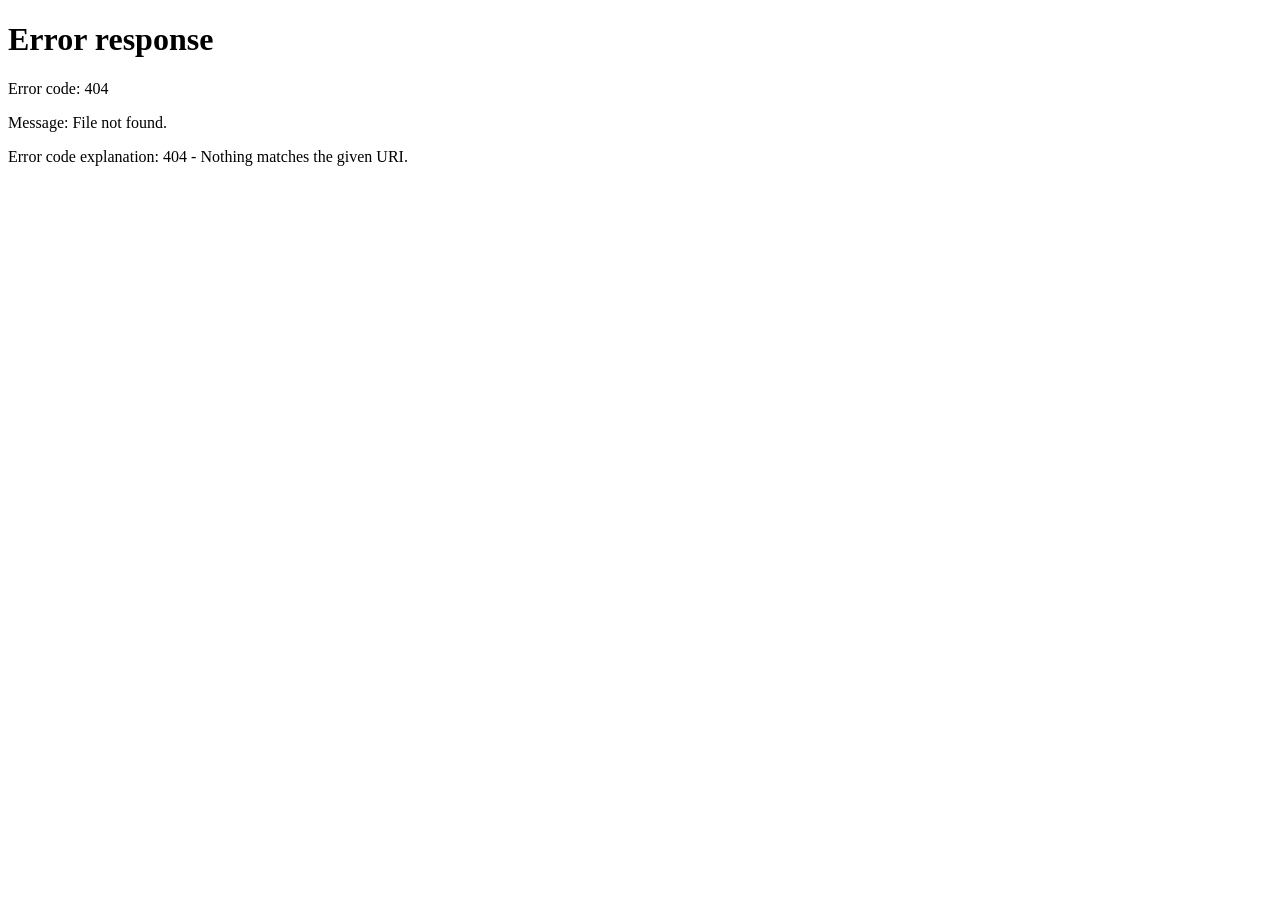
==== assets/html/audit.html @ 81b8820b "Initial Commit" ====
<!doctype html>
<html lang="en">
  <head>
    <meta charset="UTF-8" />
    <meta name="viewport" content="width=device-width, initial-scale=1.0" />
    <meta
      http-equiv="Content-Security-Policy"
      content="default-src 'self'; script-src 'self' 'unsafe-inline'; style-src 'self' 'unsafe-inline'; connect-src 'self' http://127.0.0.1:* http://localhost:* https:"
    />
    <title>ITWMS Audit Trails</title>
    <link rel="stylesheet" href="../css/main.css" />
    <link rel="stylesheet" href="../css/sidebar.css" />
    <link rel="stylesheet" href="../css/dashboard.css" />
    <link rel="stylesheet" href="../css/audit.css" />
    <script>
      // Debug mode - check URL for ?debug=1 parameter
      if (new URLSearchParams(window.location.search).get("debug") === "1") {
        console.clear();
        console.log(
          "%c========== DEBUG MODE ENABLED ==========%c",
          "color: red; font-weight: bold; font-size: 14px;",
          "",
        );
        console.log(
          "%cAuto-redirect is DISABLED. Check console for error details.%c",
          "color: orange; font-size: 12px;",
          "",
        );
        console.log(
          "%c=========================================%c",
          "color: red; font-weight: bold; font-size: 14px;",
          "",
        );
      }
    </script>
    <!-- DEMO MODE BOOTSTRAP: Must run before auth guard -->
    <script src="../js/demo-data.js"></script>
    <script src="../js/demo-store.js"></script>
    <script src="../js/demo-mode.js"></script>

    <script>
      // Auth check - redirect to login if no token and not in debug mode
      // In demo mode, the demo scripts above will auto-login before this runs
      (function() {
        const isDebug = new URLSearchParams(window.location.search).get("debug") === "1";
        if (isDebug) return;

        // Demo mode is now bootstrapped synchronously by demo-mode.js
        const isDemo = localStorage.getItem("itwmsDemoMode") === "1";
        const hasToken = localStorage.getItem("authToken");

        if (!hasToken && !isDemo) {
          window.location.replace("/assets/html/login.html");
          return; // Stop execution immediately
        }
      })();
    </script>
  </head>
  <body>
    <div class="dashboard-shell">
      <aside class="sidebar">
        <button class="sidebar-close" aria-label="Close sidebar">×</button>
        <nav class="sidebar-nav">
          <div class="sidebar-user">
            <p id="sidebar-username">Loading...</p>
          </div>
          <ul class="sidebar-menu">
            <li>
              <a href="dashboard.html" id="sidebar-dashboard">Dashboard</a>
            </li>
            <li>
              <a
                href="department.html"
                id="sidebar-departments"
                class="admin-only manager-only"
                >Departments</a
              >
            </li>
            <li>
              <a href="users.html" id="sidebar-users" class="admin-only"
                >Users</a
              >
            </li>
            <li><a href="notes.html" id="sidebar-notes">Notes</a></li>
            <li><a href="tasks.html" id="sidebar-tasks">Tasks</a></li>
            <li><a href="audit.html" id="sidebar-audit">Audit</a></li>
            <li><a href="#" id="sidebar-settings">Settings</a></li>
          </ul>
        </nav>
      </aside>
      <main class="main-content">
        <header class="dashboard-header tasks-page-header">
          <div style="display: flex; align-items: center">
            <button class="menu-toggle" aria-label="Toggle Menu">
              &#9776;
            </button>
            <div>
              <p class="eyebrow">Audit trails</p>
              <h1>Audit Logs</h1>
            </div>
          </div>
        </header>

        <section class="tasks-table-section">
          <article class="department-panel department-table-panel">
            <div class="module-header audit-module-header">
              <div></div>
              <div class="audit-header-actions">
                <span id="audit-count" class="column-count">0</span>
                <div class="audit-search-box">
                  <input
                    type="search"
                    id="audit-search-filter"
                    placeholder="Search..."
                    aria-label="Search audit logs"
                  />
                </div>
                <button
                  type="button"
                  id="audit-open-filters-btn"
                  class="ghost-button audit-open-filters-btn"
                >
                  Filters ⚙️
                </button>
              </div>
            </div>
            <div
              class="audit-filter-drawer hidden"
              id="audit-filter-drawer"
              aria-hidden="true"
            >
              <div class="drawer-header">
                <h3>FILTER AUDIT LOGS</h3>
                <button
                  type="button"
                  id="audit-close-filters-btn"
                  class="drawer-close"
                  aria-label="Close filters"
                >
                  ×
                </button>
              </div>
              <div class="drawer-content">
                <div class="drawer-group">
                  <label for="audit-id-filter">Audit ID</label>
                  <input
                    type="text"
                    id="audit-id-filter"
                    placeholder="Trail ID"
                  />
                </div>
                <div class="drawer-group">
                  <label for="audit-recordid-filter">Record ID</label>
                  <input
                    type="text"
                    id="audit-recordid-filter"
                    placeholder="Role / Department / User / Note / Task ID"
                  />
                </div>
                <div class="drawer-group">
                  <label for="audit-table-filter">Table</label>
                  <select id="audit-table-filter">
                    <option value="">All Tables</option>
                    <option value="Roles">Roles</option>
                    <option value="Departments">Departments</option>
                    <option value="Notes">Notes</option>
                    <option value="Tasks">Tasks</option>
                  </select>
                </div>
                <div class="drawer-group">
                  <label for="audit-user-filter">User</label>
                  <select id="audit-user-filter">
                    <option value="">All Users</option>
                  </select>
                </div>
                <div class="drawer-group">
                  <label for="audit-action-filter">Action Type</label>
                  <select id="audit-action-filter">
                    <option value="">All Actions</option>
                    <option value="CREATE">CREATE</option>
                    <option value="UPDATE">UPDATE</option>
                    <option value="DELETE">DELETE</option>
                  </select>
                </div>
                <div class="drawer-group">
                  <label for="audit-start-date-filter">Start Date</label>
                  <input type="date" id="audit-start-date-filter" />
                </div>
                <div class="drawer-group">
                  <label for="audit-end-date-filter">End Date</label>
                  <input type="date" id="audit-end-date-filter" />
                </div>
                <div class="drawer-actions">
                  <button id="audit-clear-filters" class="ghost-button">
                    Reset
                  </button>
                  <button id="audit-apply-filters" class="primary-button">
                    Apply Filters
                  </button>
                </div>
              </div>
            </div>
            <div
              class="drawer-backdrop hidden"
              id="audit-filter-backdrop"
            ></div>
            <div class="department-table-wrapper">
              <table
                class="department-table audit-table"
                aria-label="Audit Trails"
              >
                <thead>
                  <tr>
                    <th scope="col">ID</th>
                    <th scope="col">Action</th>
                    <th scope="col">Table</th>
                    <th scope="col">Record ID</th>
                    <th scope="col">User</th>
                    <th scope="col">Timestamp</th>
                    <th scope="col" class="department-table-actions">
                      Actions
                    </th>
                  </tr>
                </thead>
                <tbody id="audit-table-body"></tbody>
              </table>
            </div>
            <div class="audit-pagination" id="audit-pagination" hidden>
              <button type="button" id="audit-prev-page" class="ghost-button">
                Previous
              </button>
              <span id="audit-page-info" class="meta-text"></span>
              <button type="button" id="audit-next-page" class="ghost-button">
                Next
              </button>
            </div>
          </article>
        </section>
      </main>

      <div
        id="audit-detail-modal"
        class="modal hidden"
        role="dialog"
        aria-modal="true"
        aria-labelledby="audit-detail-title"
      >
        <div class="modal-content tasks-modal-content">
          <div class="modal-header">
            <h3 id="audit-detail-title">Audit Trail Details</h3>
            <button
              id="close-audit-detail-modal"
              class="modal-close-btn"
              type="button"
              aria-label="Close modal"
            >
              ×
            </button>
          </div>
          <div class="modal-body">
            <div class="audit-detail-section">
              <h4>Old Data</h4>
              <pre id="audit-old-data"></pre>
            </div>
            <div class="audit-detail-section">
              <h4>New Data</h4>
              <pre id="audit-new-data"></pre>
            </div>
          </div>
        </div>
      </div>
    </div>

    <!-- Settings Modal -->
    <div id="settings-modal" class="modal hidden">
      <div class="modal-content">
        <div class="modal-header">
          <h3>Account Settings</h3>
          <button id="close-settings-modal" class="close-button">
            &times;
          </button>
        </div>
        <div class="modal-body">
          <section class="settings-section">
            <h4>Account Information</h4>
            <div class="account-info">
              <div class="info-item">
                <label>Name</label>
                <p id="modal-account-name">Loading...</p>
              </div>
              <div class="info-item">
                <label>Email</label>
                <p id="modal-account-email">Loading...</p>
              </div>
              <div class="info-item">
                <label>Role</label>
                <p id="modal-account-role">Loading...</p>
              </div>
              <div class="info-item">
                <label>Department</label>
                <p id="modal-account-department">Loading...</p>
              </div>
            </div>
          </section>

          <section class="settings-section">
            <h4>Password & Security</h4>
            <div class="security-actions">
              <button id="reset-password-btn" class="secondary-button">
                Reset Password
              </button>
              <p class="help-text">
                Click to receive a password reset link via email
              </p>
            </div>
          </section>

          <section class="settings-section">
            <h4>Account Actions</h4>
            <div class="account-actions">
              <button id="signout-modal-btn" class="ghost-button">
                Sign Out
              </button>
              <p class="help-text">Sign out of your account</p>
            </div>
          </section>
        </div>
      </div>
    </div>

    <!-- Reset Password Modal -->
    <div id="reset-modal" class="modal hidden">
      <div class="modal-content">
        <div class="modal-header">
          <h4>Reset Password</h4>
          <button id="close-reset-modal" class="close-button">&times;</button>
        </div>
        <form id="reset-password-form">
          <label>
            Email
            <input type="text" name="identifier" required />
          </label>
          <p class="help-text">
            Enter your email address to receive a reset link.
          </p>
          <div class="modal-actions">
            <button type="button" id="cancel-reset" class="ghost-button">
              Cancel
            </button>
            <button type="submit" class="primary-button">
              Send reset link
            </button>
          </div>
        </form>
      </div>
    </div>

    <script src="../js/api-base.js"></script>
    <script src="../js/rbac.js"></script>
    <script src="../js/main.js"></script>
    <script src="../js/notifications.js"></script>
    <script src="../js/audit.js"></script>
  </body>
</html>
---- assets/css/main.css ----
* {
  box-sizing: border-box;
}

:root {
  color-scheme: dark;
  font-family:
    Inter,
    system-ui,
    -apple-system,
    BlinkMacSystemFont,
    "Segoe UI",
    sans-serif;
  --bg: #08111f;
  --surface: rgba(12, 18, 32, 0.94);
  --surface-alt: rgba(18, 26, 46, 0.98);
  --border: rgba(255, 255, 255, 0.12);
  --text: #f4f7ff;
  --muted: #9fb1d3;
  --accent: #5c7fff;
  --accent-strong: #3e58f7;
  --success: #7ce3d3;
  --warning: #ffd57d;
  --danger: #ff7f7f;
  --radius: 22px;
}

html,
body {
  margin: 0;
  min-height: 100%;
  width: 100%;
  overflow-x: hidden;
  background:
    radial-gradient(circle at top, rgba(92, 127, 255, 0.14), transparent 27%),
    linear-gradient(180deg, #071029 0%, #08111f 100%);
  color: var(--text);
}

body {
  padding: 16px;
}

/* ===== RESPONSIVE BREAKPOINTS ===== */
/* Mobile: < 640px */
/* Tablet: 640px - 1024px */
/* Desktop: 1024px - 1440px */
/* Widescreen: 1440px+ */

@media (min-width: 640px) {
  body {
    padding: 20px;
  }
}

@media (min-width: 1024px) {
  body {
    padding: 24px;
  }
}

/* ===== RESPONSIVE UTILITIES ===== */
.container-fluid {
  width: 100%;
  margin: 0 auto;
  padding: 0 var(--padding-x, 16px);
}

@media (min-width: 640px) {
  .container-fluid {
    --padding-x: 20px;
  }
}

@media (min-width: 1024px) {
  .container-fluid {
    --padding-x: 24px;
  }
}

/* Hide on mobile */
.hide-mobile {
  display: none;
}

@media (min-width: 1024px) {
  .hide-mobile {
    display: block;
  }
}

/* Show only on mobile */
.show-mobile {
  display: block;
}

@media (min-width: 1024px) {
  .show-mobile {
    display: none;
  }
}

img,
picture,
svg {
  max-width: 100%;
  height: auto;
  display: block;
}

button,
input,
select,
textarea {
  transition: all 0.3s ease;
  font: inherit;
}

.table-wrapper {
  width: 100%;
  overflow-x: auto;
  -webkit-overflow-scrolling: touch;
}

button,
input,
select,
textarea {
  font: inherit;
}

button {
  border: none;
  border-radius: 14px;
  cursor: pointer;
}

.primary-button {
  padding: 10px 16px;
  background: linear-gradient(135deg, var(--accent), var(--accent-strong));
  color: white;
  transition:
    transform 0.2s ease,
    box-shadow 0.2s ease;
  font-size: 0.95rem;
}

@media (min-width: 768px) {
  .primary-button {
    padding: 12px 18px;
    font-size: 1rem;
  }
}

.primary-button:hover,
.ghost-button:hover,
.secondary-button:hover {
  transform: translateY(-1px);
}

.secondary-button,
.ghost-button {
  padding: 10px 16px;
  background: rgba(255, 255, 255, 0.06);
  color: var(--text);
  border: 1px solid rgba(255, 255, 255, 0.1);
  font-size: 0.95rem;
}

@media (min-width: 768px) {
  .secondary-button,
  .ghost-button {
    padding: 12px 18px;
    font-size: 1rem;
  }
}

.ghost-button {
  background: transparent;
}

.hidden {
  display: none !important;
}

.admin-only,
.manager-only,
.employee-only {
  display: none;
}

.status-pill {
  display: inline-flex;
  align-items: center;
  gap: 8px;
  padding: 6px 10px;
  border-radius: 999px;
  font-size: 0.85rem;
  font-weight: 700;
}

.status-pending {
  background: rgba(255, 213, 125, 0.16);
  color: #ffd57d;
}

.status-ongoing {
  background: rgba(92, 127, 255, 0.16);
  color: #8aa1ff;
}

.status-completed {
  background: rgba(124, 227, 211, 0.18);
  color: #7ce3d3;
}

/* Notification System Styles */
.notification-container {
  position: fixed;
  top: 20px;
  right: 20px;
  z-index: 1000;
  display: flex;
  flex-direction: column;
  gap: 10px;
  max-width: 400px;
}

.notification {
  display: flex;
  align-items: center;
  gap: 12px;
  padding: 12px 16px;
  background: var(--surface);
  border: 1px solid var(--border);
  border-radius: var(--radius);
  box-shadow: 0 4px 12px rgba(0, 0, 0, 0.3);
  opacity: 0;
  transform: translateX(100%);
  transition: all 0.3s ease-in-out;
  font-size: 14px;
  line-height: 1.4;
}

.notification--visible {
  opacity: 1;
  transform: translateX(0);
}

.notification--success {
  border-color: var(--success);
  background: rgba(124, 227, 211, 0.1);
}

.notification--error {
  border-color: var(--danger);
  background: rgba(255, 127, 127, 0.1);
}

.notification__icon {
  font-size: 18px;
  font-weight: bold;
  flex-shrink: 0;
}

.notification__icon--success {
  color: var(--success);
}

.notification__icon--error {
  color: var(--danger);
}

.notification__message {
  flex: 1;
  color: var(--text);
}

.notification__close {
  background: none;
  border: none;
  color: var(--muted);
  font-size: 20px;
  line-height: 1;
  cursor: pointer;
  padding: 0;
  width: 20px;
  height: 20px;
  display: flex;
  align-items: center;
  justify-content: center;
  border-radius: 4px;
  transition: background-color 0.2s ease;
}

.notification__close:hover {
  background-color: rgba(255, 255, 255, 0.1);
  color: var(--text);
}
---- assets/css/sidebar.css ----
/* ===== SIDEBAR LAYOUT ===== */
.sidebar {
  width: 240px;
  flex-shrink: 0;
  align-self: stretch;
  height: 100vh;
  position: fixed;
  top: 0;
  left: 0;
  overflow-y: auto;
  overflow-x: hidden;
  background: rgba(18, 28, 48, 0.95);
  border: 1px solid var(--border);
  border-radius: var(--radius);
  padding: 16px;
  box-shadow: 8px 0 24px rgba(0, 0, 0, 0.2);
  z-index: 1000;
  transition: width 0.3s ease;
}

/* ===== TABLET: Slightly collapsed sidebar ===== */
@media (max-width: 1024px) {
  .sidebar {
    width: 200px;
    padding: 12px;
  }
}

/* ===== MOBILE: Drawer/Hamburger menu ===== */
@media (max-width: 768px) {
  .sidebar {
    position: fixed;
    top: 0;
    left: -260px;
    width: 240px;
    height: 100vh;
    border-radius: 0;
    box-shadow: 8px 0 32px rgba(0, 0, 0, 0.4);
    z-index: 1000;
    transition: left 0.3s cubic-bezier(0.4, 0, 0.2, 1);
    padding: 16px;
  }

  .sidebar.open {
    left: 0;
  }

  .sidebar-overlay {
    display: none;
    position: fixed;
    top: 0;
    left: 0;
    right: 0;
    bottom: 0;
    background: rgba(0, 0, 0, 0.5);
    backdrop-filter: blur(4px);
    z-index: 999;
    opacity: 0;
    transition: opacity 0.3s ease;
  }

  .sidebar-overlay.visible {
    display: block;
    opacity: 1;
  }
}

.sidebar-nav {
  display: flex;
  flex-direction: column;
}

.sidebar-user {
  margin-bottom: 24px;
  padding-bottom: 16px;
  border-bottom: 1px solid var(--border);
}

.sidebar-user p {
  margin: 0;
  font-weight: 600;
  color: var(--accent);
  font-size: 1rem;
  letter-spacing: 0.5px;
}

.sidebar-menu {
  list-style: none;
  padding: 0;
  margin: 0;
}

.sidebar-menu li {
  margin-bottom: 8px;
}

.sidebar-menu a {
  display: block;
  padding: 10px 12px;
  color: var(--text);
  text-decoration: none;
  border-radius: 8px;
  transition: all 0.2s;
  font-size: 0.9rem;
}

@media (min-width: 768px) {
  .sidebar-menu a {
    padding: 10px 14px;
    font-size: 0.95rem;
  }
}

.sidebar-menu a:hover {
  background: rgba(255, 255, 255, 0.08);
  color: var(--accent);
  transform: translateX(4px);
}

.sidebar-menu a.active {
  background: linear-gradient(135deg, var(--accent), var(--accent-strong));
  color: white;
  font-weight: 600;
}

.sidebar-close {
  display: none;
  position: absolute;
  top: 14px;
  right: 14px;
  width: 32px;
  height: 32px;
  border: none;
  border-radius: 50%;
  background: rgba(255, 255, 255, 0.08);
  color: var(--text);
  font-size: 1.2rem;
  cursor: pointer;
  transition: all 0.2s;
  z-index: 1001;
}

.sidebar-close:hover {
  background: rgba(255, 255, 255, 0.12);
  transform: scale(1.1);
}

@media (max-width: 980px) {
  .sidebar {
    position: relative;
    width: 100%;
    max-height: none;
    border-radius: var(--radius);
    box-shadow: none;
  }
}

.menu-toggle {
  display: none;
  background: rgba(255, 255, 255, 0.06);
  border: 1px solid var(--border);
  color: var(--text);
  padding: 8px 12px;
  border-radius: 8px;
  cursor: pointer;
  font-size: 1.2rem;
  margin-right: 12px;
  transition: all 0.2s;
}

.menu-toggle:hover {
  background: rgba(255, 255, 255, 0.1);
  transform: scale(1.05);
}

@media (max-width: 768px) {
  .menu-toggle {
    display: block;
  }
}
---- assets/css/dashboard.css ----
/* ===== Layout ===== */
.dashboard-shell {
  display: flex;
  gap: 16px;
  min-width: 0;
  width: 100%;
}

/* Desktop: Keep sidebar fixed on left */
@media (min-width: 1024px) {
  .dashboard-shell {
    gap: 24px;
    margin-left: 240px;
  }
}

/* Tablet: Slightly collapse sidebar width */
@media (max-width: 1024px) {
  .dashboard-shell {
    flex-direction: column;
    gap: 20px;
  }
}

/* Mobile: Single column */
@media (max-width: 768px) {
  .dashboard-shell {
    flex-direction: column;
    gap: 16px;
  }
}

.dashboard-shell > * {
  min-width: 0;
}

.main-content {
  flex: 1;
  min-width: 0;
  padding: 12px;
  max-width: 100%;
  width: 100%;
}

@media (min-width: 768px) {
  .main-content {
    padding: 16px;
  }
}

@media (min-width: 1024px) {
  .main-content {
    padding: 20px;
  }
}

@media (min-width: 1440px) {
  .main-content {
    max-width: calc(100vw - 256px - 80px);
    margin-right: auto;
  }
}

/* ===== Header ===== */
.dashboard-header {
  display: flex;
  justify-content: space-between;
  align-items: flex-start;
  gap: 12px;
  padding: 16px 18px;
  border-radius: var(--radius);
  background: rgba(21, 34, 66, 0.96);
  border: 1px solid var(--border);
  box-shadow: 0 20px 50px rgba(0, 0, 0, 0.18);
  flex-wrap: wrap;
}

@media (min-width: 640px) {
  .dashboard-header {
    padding: 20px 22px;
    gap: 16px;
  }
}

@media (min-width: 1024px) {
  .dashboard-header {
    padding: 24px 26px;
    gap: 20px;
    align-items: center;
  }
}

.dashboard-header h1 {
  margin: 0;
  font-size: clamp(1.5rem, 4vw, 2.6rem);
  font-weight: 700;
}

.eyebrow,
.module-label,
.summary-label,
.meta-text {
  margin: 0;
  color: var(--muted);
}

/* ===== Header Actions ===== */
.header-actions {
  display: flex;
  gap: 10px;
  flex-wrap: wrap;
  width: 100%;
  justify-content: flex-start;
}

@media (min-width: 640px) {
  .header-actions {
    gap: 12px;
    width: auto;
    justify-content: flex-end;
  }
}

/* ===== Summary Cards ===== */
/* ===== Stats Section ===== */
.stats-section {
  margin: 16px 0;
  padding: 16px;
  border-radius: var(--radius);
  background: rgba(18, 28, 48, 0.95);
  border: 1px solid var(--border);
}

@media (min-width: 640px) {
  .stats-section {
    margin: 20px 0;
    padding: 20px;
  }
}

@media (min-width: 1024px) {
  .stats-section {
    margin: 24px 0;
    padding: 24px;
  }
}

.stats-toolbar {
  display: flex;
  justify-content: space-between;
  align-items: center;
  gap: 12px;
  flex-wrap: wrap;
  margin-bottom: 16px;
}

@media (min-width: 640px) {
  .stats-toolbar {
    gap: 16px;
    margin-bottom: 20px;
  }
}

.stats-title {
  margin: 0;
  font-size: clamp(1.1rem, 2vw, 1.4rem);
  font-weight: 600;
}

.stats-grid {
  display: grid;
  grid-template-columns: 1fr;
  gap: 14px;
}

@media (min-width: 640px) {
  .stats-grid {
    grid-template-columns: repeat(2, 1fr);
    gap: 16px;
  }
}

@media (min-width: 1024px) {
  .stats-grid {
    grid-template-columns: repeat(3, 1fr);
    gap: 18px;
  }
}

@media (min-width: 1440px) {
  .stats-grid {
    grid-template-columns: repeat(4, 1fr);
    gap: 18px;
  }
}

.stat-card {
  padding: 16px 14px;
  border-radius: var(--radius);
  background: rgba(12, 20, 38, 0.95);
  border: 1px solid var(--border);
  text-align: center;
  transition: all 0.2s ease;
}

@media (min-width: 640px) {
  .stat-card {
    padding: 20px 18px;
  }
}

@media (min-width: 1024px) {
  .stat-card {
    padding: 24px 20px;
  }
}

.stat-card:hover {
  transform: translateY(-4px);
  border-color: rgba(255, 255, 255, 0.2);
}

.stat-card.loading {
  opacity: 0.6;
  pointer-events: none;
}

.stat-icon {
  font-size: clamp(2rem, 4vw, 2.5rem);
  margin-bottom: 8px;
  display: inline-block;
}

@media (min-width: 640px) {
  .stat-icon {
    margin-bottom: 10px;
  }
}

@media (min-width: 1024px) {
  .stat-icon {
    margin-bottom: 12px;
  }
}

.stat-value {
  font-size: clamp(1.8rem, 4vw, 2.8rem);
  font-weight: 700;
  margin: 8px 0 6px;
  color: var(--text);
}

@media (min-width: 640px) {
  .stat-value {
    margin: 10px 0 8px;
  }
}

@media (min-width: 1024px) {
  .stat-value {
    margin: 12px 0 8px;
  }
}

.stat-label {
  font-size: clamp(0.8rem, 2vw, 0.95rem);
  color: var(--muted);
  margin: 0;
}

/* ===== Loading Skeleton ===== */
.stat-skeleton {
  display: flex;
  flex-direction: column;
  align-items: center;
  gap: 12px;
  padding: 24px 20px;
  border-radius: var(--radius);
  background: rgba(12, 20, 38, 0.95);
  border: 1px solid var(--border);
}

.skeleton-icon,
.skeleton-value,
.skeleton-label {
  background: linear-gradient(
    90deg,
    rgba(255, 255, 255, 0.05) 25%,
    rgba(255, 255, 255, 0.1) 50%,
    rgba(255, 255, 255, 0.05) 75%
  );
  background-size: 200% 100%;
  animation: skeleton-loading 1.5s infinite;
  border-radius: 8px;
}

.skeleton-icon {
  width: 40px;
  height: 40px;
}

.skeleton-value {
  width: 80px;
  height: 32px;
  margin: 8px 0;
}

.skeleton-label {
  width: 100px;
  height: 18px;
}

@keyframes skeleton-loading {
  0% {
    background-position: 200% 0;
  }
  100% {
    background-position: -200% 0;
  }
}

/* ===== Error State ===== */
.stats-error {
  padding: 20px;
  border-radius: var(--radius);
  background: rgba(200, 50, 50, 0.1);
  border: 1px solid rgba(200, 50, 50, 0.3);
  color: #ff6b6b;
  text-align: center;
}

/* ===== Modules ===== */
.modules-grid {
  display: grid;
  gap: 20px;
}

.module-panel {
  padding: 26px;
  border-radius: var(--radius);
  background: rgba(16, 24, 44, 0.96);
  border: 1px solid var(--border);
}

/* ===== Module Header ===== */
.module-header {
  display: flex;
  justify-content: space-between;
  gap: 16px;
  flex-wrap: wrap;
  align-items: center;
}

.module-header h2 {
  margin: 0;
  font-size: 1.25rem;
  font-weight: 600;
}

/* ===== Cards ===== */
.list-grid {
  display: grid;
  gap: 14px;
  margin-top: 18px;
}

.card {
  padding: 20px;
  border-radius: 18px;
  background: rgba(12, 20, 38, 0.95);
  border: 1px solid var(--border);
  transition: all 0.2s ease;
}

.card:hover {
  transform: translateY(-2px);
}

.card-title {
  margin: 0 0 10px;
  font-size: 1rem;
  font-weight: 700;
}

.card-meta {
  color: var(--muted);
  font-size: 0.95rem;
}

.card-actions {
  display: flex;
  flex-wrap: wrap;
  gap: 10px;
  margin-top: 14px;
}

/* ===== Forms ===== */
.form-card {
  margin-top: 18px;
  padding: 20px;
  background: rgba(14, 20, 38, 0.95);
  border: 1px solid rgba(255, 255, 255, 0.08);
  border-radius: 18px;
}

.form-grid {
  display: grid;
  grid-template-columns: 1fr;
  gap: 14px;
}

@media (min-width: 640px) {
  .form-grid {
    grid-template-columns: repeat(2, minmax(0, 1fr));
    gap: 16px;
  }
}

.full-width {
  grid-column: 1 / -1;
}

label {
  display: grid;
  gap: 8px;
  color: var(--muted);
  font-size: 0.95rem;
}

input,
select,
textarea {
  width: 100%;
  padding: 12px 14px;
  border-radius: 12px;
  border: 1px solid rgba(255, 255, 255, 0.12);
  background: rgba(255, 255, 255, 0.04);
  color: var(--text);
}

select {
  appearance: none;
  -webkit-appearance: none;
  -moz-appearance: none;
}

select option {
  background: rgba(12, 18, 32, 0.98);
  color: var(--text);
}

select:focus {
  outline: none;
  border-color: rgba(255, 255, 255, 0.22);
  background: rgba(255, 255, 255, 0.08);
}

textarea {
  resize: vertical;
}

.form-actions {
  display: flex;
  flex-wrap: wrap;
  gap: 12px;
  justify-content: flex-end;
  margin-top: 18px;
}

/* ===== Buttons ===== */
button,
input,
select,
textarea {
  font: inherit;
}

button {
  border: none;
  border-radius: 12px;
  cursor: pointer;
}

.primary-button {
  padding: 12px 18px;
  background: linear-gradient(135deg, var(--accent), var(--accent-strong));
  color: white;
  box-shadow: 0 8px 20px rgba(0, 0, 0, 0.25);
  transition: all 0.2s ease;
}

.primary-button:hover {
  transform: translateY(-2px);
  box-shadow: 0 12px 24px rgba(0, 0, 0, 0.3);
}

.secondary-button,
.ghost-button {
  padding: 12px 18px;
  background: rgba(255, 255, 255, 0.06);
  color: var(--text);
  border: 1px solid rgba(255, 255, 255, 0.1);
  transition: all 0.2s ease;
}

.ghost-button {
  background: transparent;
}

.secondary-button:hover,
.ghost-button:hover {
  transform: translateY(-1px);
}

/* ===== Board (Kanban) ===== */
.board-section {
  margin-top: 24px;
  padding: 24px;
  border-radius: var(--radius);
  background: rgba(18, 28, 48, 0.95);
  border: 1px solid var(--border);
}

.board-toolbar {
  display: flex;
  justify-content: space-between;
  align-items: center;
  gap: 16px;
  margin-bottom: 20px;
}

.board-title {
  margin: 0;
  font-size: clamp(1.4rem, 2vw, 2rem);
}

.board-actions {
  display: flex;
  gap: 12px;
  flex-wrap: wrap;
}

.board-columns {
  display: grid;
  grid-template-columns: 1fr;
  gap: 14px;
  align-items: start;
  overflow-x: auto;
  padding-bottom: 8px;
}

@media (min-width: 640px) {
  .board-columns {
    grid-template-columns: repeat(2, minmax(240px, 1fr));
    gap: 16px;
  }
}

@media (min-width: 1024px) {
  .board-columns {
    grid-template-columns: repeat(auto-fit, minmax(260px, 1fr));
    gap: 18px;
  }
}

.board-column {
  display: flex;
  flex-direction: column;
  gap: 14px;
  padding: 18px;
  border-radius: 20px;
  background: rgba(9, 15, 31, 0.96);
  border: 1px solid rgba(255, 255, 255, 0.08);
  min-height: 300px;
}

.column-header {
  display: flex;
  justify-content: space-between;
  align-items: center;
}

.column-label {
  font-size: 0.75rem;
  color: var(--muted);
  text-transform: uppercase;
}

.column-count {
  padding: 6px 10px;
  border-radius: 999px;
  background: rgba(255, 255, 255, 0.06);
  font-weight: 700;
}

.column-list {
  display: grid;
  gap: 12px;
  flex: 1;
}

/* ===== Status Pills ===== */
.status-pill {
  display: inline-flex;
  padding: 6px 10px;
  border-radius: 999px;
  font-size: 0.85rem;
  font-weight: 700;
}

.status-pending {
  background: rgba(255, 213, 125, 0.16);
  color: #ffd57d;
}

.status-ongoing {
  background: rgba(92, 127, 255, 0.16);
  color: #8aa1ff;
}

.status-completed {
  background: rgba(124, 227, 211, 0.18);
  color: #7ce3d3;
}

/* ===== Modal ===== */
.modal {
  position: fixed;
  top: 0;
  left: 0;
  width: 100%;
  height: 100%;
  background: rgba(0, 0, 0, 0.5);
  display: flex;
  align-items: center;
  justify-content: center;
  z-index: 1000;
  backdrop-filter: blur(6px);
}

.modal-content {
  background: var(--surface);
  border: 1px solid var(--border);
  border-radius: var(--radius);
  max-width: 500px;
  width: 90%;
  animation: fadeIn 0.2s ease;
  padding: 0 20px 20px;
}

.modal-content form {
  display: flex;
  flex-direction: column;
  gap: 16px;
}

.modal-header {
  display: flex;
  justify-content: space-between;
  padding: 20px;
  border-bottom: 1px solid var(--border);
}

.modal-body {
  padding: 20px;
}

.modal-actions {
  display: flex;
  justify-content: flex-end;
  gap: 10px;
  margin-top: 20px;
}

.modal-body label,
.modal-content form label {
  display: flex;
  flex-direction: column;
  gap: 8px;
}

/* ===== Settings Modal Sections ===== */
.settings-section {
  padding: 16px 0;
  border-bottom: 1px solid var(--border);
}

.settings-section:last-child {
  border-bottom: none;
}

.settings-section h4 {
  margin: 0 0 12px 0;
  font-size: 1.1rem;
  font-weight: 600;
  color: var(--text);
}

.account-info {
  display: grid;
  gap: 12px;
}

@media (min-width: 600px) {
  .account-info {
    grid-template-columns: 1fr 1fr;
  }
}

.info-item label {
  font-size: 0.85rem;
  color: var(--muted);
  font-weight: 600;
}

.info-item p {
  margin: 4px 0 0 0;
  color: var(--text);
  word-break: break-word;
}

.security-actions,
.account-actions {
  display: flex;
  flex-direction: column;
  gap: 8px;
}

.help-text {
  font-size: 0.875rem;
  color: var(--muted);
  margin: 0;
}

/* ===== Close Button ===== */
.close-button {
  background: none;
  border: none;
  font-size: 1.5rem;
  color: var(--muted);
  cursor: pointer;
  padding: 0;
  width: 24px;
  height: 24px;
  display: flex;
  align-items: center;
  justify-content: center;
  border-radius: 4px;
  transition: background-color 0.2s ease;
}

.close-button:hover {
  background-color: var(--surface-alt);
  color: var(--text);
}

/* ===== Utilities ===== */
.hidden {
  display: none !important;
}

/* ===== Animation ===== */
@keyframes fadeIn {
  from {
    opacity: 0;
    transform: translateY(10px);
  }
  to {
    opacity: 1;
    transform: translateY(0);
  }
}

/* ===== Responsive ===== */
@media (max-width: 1024px) {
  .dashboard-header {
    padding: 20px 22px;
  }

  .stats-section,
  .module-panel,
  .form-card,
  .modal-content {
    padding: 20px;
  }

  .header-actions {
    gap: 12px;
  }
}

@media (max-width: 980px) {
  .dashboard-shell {
    flex-direction: column;
    gap: 18px;
  }

  .main-content {
    width: 100%;
  }

  .dashboard-header {
    flex-direction: column;
    align-items: stretch;
  }

  .dashboard-header > div {
    width: 100%;
    min-width: 0;
  }

  .header-actions {
    justify-content: flex-start;
  }

  .form-grid {
    grid-template-columns: 1fr;
  }

  .board-columns {
    grid-template-columns: 1fr;
  }

  .card,
  .stat-card,
  .module-panel,
  .form-card {
    padding: 18px;
  }

  .stats-section {
    margin: 18px 0;
    padding: 18px;
  }
}

@media (max-width: 768px) {
  .dashboard-shell {
    padding: 0 10px;
  }

  .dashboard-header {
    padding: 18px;
  }

  .stats-section,
  .module-panel,
  .form-card,
  .modal-content {
    padding: 16px;
  }

  .header-actions {
    gap: 10px;
  }

  .card,
  .stat-card {
    padding: 16px;
  }

  .dashboard-header h1 {
    font-size: 1.8rem;
    word-break: break-word;
  }

  .stats-title {
    font-size: 1.15rem;
  }

  .button,
  button,
  .primary-button,
  .secondary-button,
  .ghost-button {
    min-height: 48px;
  }
}

@media (max-width: 480px) {
  body {
    padding: 8px;
  }

  .dashboard-header {
    padding: 14px;
  }

  .stats-section,
  .module-panel,
  .form-card,
  .modal-content {
    padding: 14px;
  }

  .form-grid {
    gap: 12px;
  }

  .card,
  .stat-card {
    padding: 14px;
  }

  .modal-content {
    width: min(98%, 100%);
    max-width: 100%;
  }
}
---- assets/css/audit.css ----
.department-table-wrapper {
  overflow-x: auto;
  -webkit-overflow-scrolling: touch;
  border-radius: 12px;
  border: 1px solid rgba(255, 255, 255, 0.08);
  background: rgba(18, 26, 46, 0.95);
  margin-top: 14px;
}

@media (min-width: 640px) {
  .department-table-wrapper {
    border-radius: 16px;
    margin-top: 18px;
  }
}

.audit-header-actions {
  display: flex;
  align-items: center;
  gap: 10px;
  flex-wrap: wrap;
  justify-content: flex-start;
  width: 100%;
}

@media (min-width: 640px) {
  .audit-header-actions {
    gap: 12px;
    justify-content: flex-end;
  }
}

.audit-search-box {
  width: 100%;
  max-width: 280px;
}

@media (min-width: 640px) {
  .audit-search-box {
    max-width: 380px;
  }
}

@media (min-width: 1024px) {
  .audit-search-box {
    max-width: 420px;
  }
}

.audit-search-box input {
  width: 100%;
  padding: 10px 12px;
  border-radius: 12px;
  border: 1px solid rgba(255, 255, 255, 0.12);
  background: rgba(255, 255, 255, 0.06);
  color: var(--text);
  font-size: 0.9rem;
  transition:
    border-color 0.2s ease,
    box-shadow 0.2s ease;
}

@media (min-width: 640px) {
  .audit-search-box input {
    padding: 12px 14px;
    border-radius: 14px;
    font-size: 0.95rem;
  }
}

.audit-search-box input:focus {
  outline: none;
  border-color: rgba(96, 165, 250, 0.85);
  box-shadow: 0 0 0 3px rgba(59, 130, 246, 0.18);
}

.audit-open-filters-btn {
  padding: 11px 16px;
  min-width: 130px;
}

.audit-filter-drawer {
  position: fixed;
  top: 0;
  right: 0;
  width: min(280px, 100%);
  height: 100vh;
  padding: 16px;
  background: rgba(15, 23, 42, 0.95);
  backdrop-filter: blur(22px);
  box-shadow: -12px 0 60px rgba(0, 0, 0, 0.3);
  border-left: 1px solid rgba(255, 255, 255, 0.12);
  transform: translateX(100%);
  transition:
    transform 0.3s cubic-bezier(0.4, 0, 0.2, 1),
    opacity 0.3s ease;
  opacity: 0;
  z-index: 1000;
  display: flex;
  flex-direction: column;
  overflow-y: auto;
}

@media (min-width: 640px) {
  .audit-filter-drawer {
    width: min(320px, 100%);
    padding: 20px;
  }
}

@media (min-width: 1024px) {
  .audit-filter-drawer {
    width: min(420px, 100%);
    padding: 24px;
  }
}

.audit-filter-drawer.open {
  transform: translateX(0);
  opacity: 1;
}

.drawer-backdrop {
  position: fixed;
  inset: 0;
  background: rgba(8, 14, 28, 0.55);
  backdrop-filter: blur(4px);
  opacity: 0;
  visibility: hidden;
  transition: opacity 0.32s ease;
  z-index: 20;
}

.drawer-backdrop.open {
  opacity: 1;
  visibility: visible;
}

.drawer-header {
  display: flex;
  align-items: center;
  justify-content: space-between;
  gap: 12px;
  margin-bottom: 20px;
}

.drawer-header h3 {
  margin: 0;
  font-size: 0.85rem;
  letter-spacing: 0.18em;
  text-transform: uppercase;
  color: var(--muted);
}

.drawer-close {
  border: none;
  background: rgba(255, 255, 255, 0.08);
  color: var(--text);
  width: 38px;
  height: 38px;
  border-radius: 50%;
  font-size: 1.25rem;
  cursor: pointer;
}

.drawer-content {
  display: grid;
  gap: 18px;
  overflow-y: auto;
  padding-right: 4px;
  flex: 1;
}

.drawer-group {
  display: flex;
  flex-direction: column;
  gap: 8px;
}

.drawer-group label {
  font-size: 0.78rem;
  color: var(--muted);
  font-weight: 700;
  text-transform: uppercase;
  letter-spacing: 0.08em;
}

.drawer-group input,
.drawer-group select {
  padding: 12px 14px;
  border-radius: 14px;
  border: 1px solid rgba(255, 255, 255, 0.14);
  background: rgba(255, 255, 255, 0.05);
  color: var(--text);
  font-size: 0.95rem;
}

.drawer-group input:focus,
.drawer-group select:focus {
  outline: none;
  border-color: rgba(96, 165, 250, 0.85);
  box-shadow: 0 0 0 3px rgba(59, 130, 246, 0.18);
}

.drawer-actions {
  display: flex;
  gap: 12px;
  justify-content: flex-end;
  flex-wrap: wrap;
  margin-top: auto;
}

.drawer-actions .ghost-button,
.drawer-actions .primary-button {
  min-width: 120px;
}

@media (max-width: 1085px) {
  .audit-header-actions {
    justify-content: center;
  }

  .audit-search-box {
    max-width: 100%;
  }
}

@media (max-width: 780px) {
  .audit-header-actions {
    flex-direction: column;
    align-items: stretch;
  }

  .drawer-actions {
    justify-content: stretch;
  }

  .drawer-actions .ghost-button,
  .drawer-actions .primary-button {
    width: 100%;
  }
}

.department-table {
  width: 100%;
  min-width: 720px;
  border-collapse: collapse;
  font-size: 0.95rem;
}

@media (max-width: 980px) {
  .department-table {
    min-width: 100%;
  }

  .department-table thead th,
  .department-table tbody td {
    white-space: normal;
    word-break: break-word;
  }
}

.department-table thead th {
  text-align: left;
  padding: 14px 16px;
  color: var(--muted);
  font-weight: 600;
  text-transform: uppercase;
  letter-spacing: 0.06em;
  font-size: 0.75rem;
  border-bottom: 1px solid rgba(255, 255, 255, 0.1);
  white-space: nowrap;
}

.department-table tbody td {
  padding: 14px 16px;
  border-bottom: 1px solid rgba(255, 255, 255, 0.06);
  vertical-align: top;
  color: var(--text);
}

.department-table tbody tr:last-child td {
  border-bottom: none;
}

.department-table tbody tr:hover td {
  background: rgba(255, 255, 255, 0.02);
}

.department-table-desc {
  max-width: 280px;
  color: var(--muted);
}

.department-table-meta {
  white-space: nowrap;
  color: var(--muted);
  font-size: 0.85rem;
}

.department-table-actions {
  text-align: right;
  white-space: nowrap;
}

th.department-table-actions {
  text-align: right;
}

.table-action-btn {
  padding: 8px 12px;
  font-size: 0.85rem;
}

.department-table-empty td {
  text-align: center;
  color: var(--muted);
  padding: 28px 16px;
}

.audit-table .audit-cell-action {
  font-weight: 600;
  text-transform: uppercase;
  font-size: 0.8rem;
}

.audit-table .audit-cell-action.create {
  color: #10b981;
}

.audit-table .audit-cell-action.update {
  color: #f59e0b;
}

.audit-table .audit-cell-action.delete {
  color: #ef4444;
}

.audit-pagination {
  display: flex;
  flex-wrap: wrap;
  align-items: center;
  justify-content: center;
  gap: 16px;
  margin-top: 18px;
  padding-top: 16px;
  border-top: 1px solid rgba(255, 255, 255, 0.08);
}

.audit-pagination[hidden] {
  display: none !important;
}

.audit-detail-section {
  margin-bottom: 20px;
}

.audit-detail-section h4 {
  margin-bottom: 8px;
  color: var(--text);
  font-size: 1rem;
}

.audit-detail-section pre {
  background: rgba(0, 0, 0, 0.2);
  padding: 12px;
  border-radius: 8px;
  font-size: 0.85rem;
  white-space: pre-wrap;
  word-break: break-word;
  max-height: 300px;
  overflow-y: auto;
}

@media (max-width: 980px) {
  .dashboard-shell {
    padding: 0 10px;
  }

  .dashboard-header {
    flex-direction: column;
    align-items: flex-start;
  }

  .department-table {
    min-width: 720px;
  }
}

@media (max-width: 700px) {
  .department-table {
    min-width: 600px;
  }

  .department-table thead th,
  .department-table tbody td {
    padding: 12px 10px;
  }

  .dashboard-shell {
    gap: 12px;
  }

  .audit-detail-section pre {
    font-size: 0.8rem;
  }
}
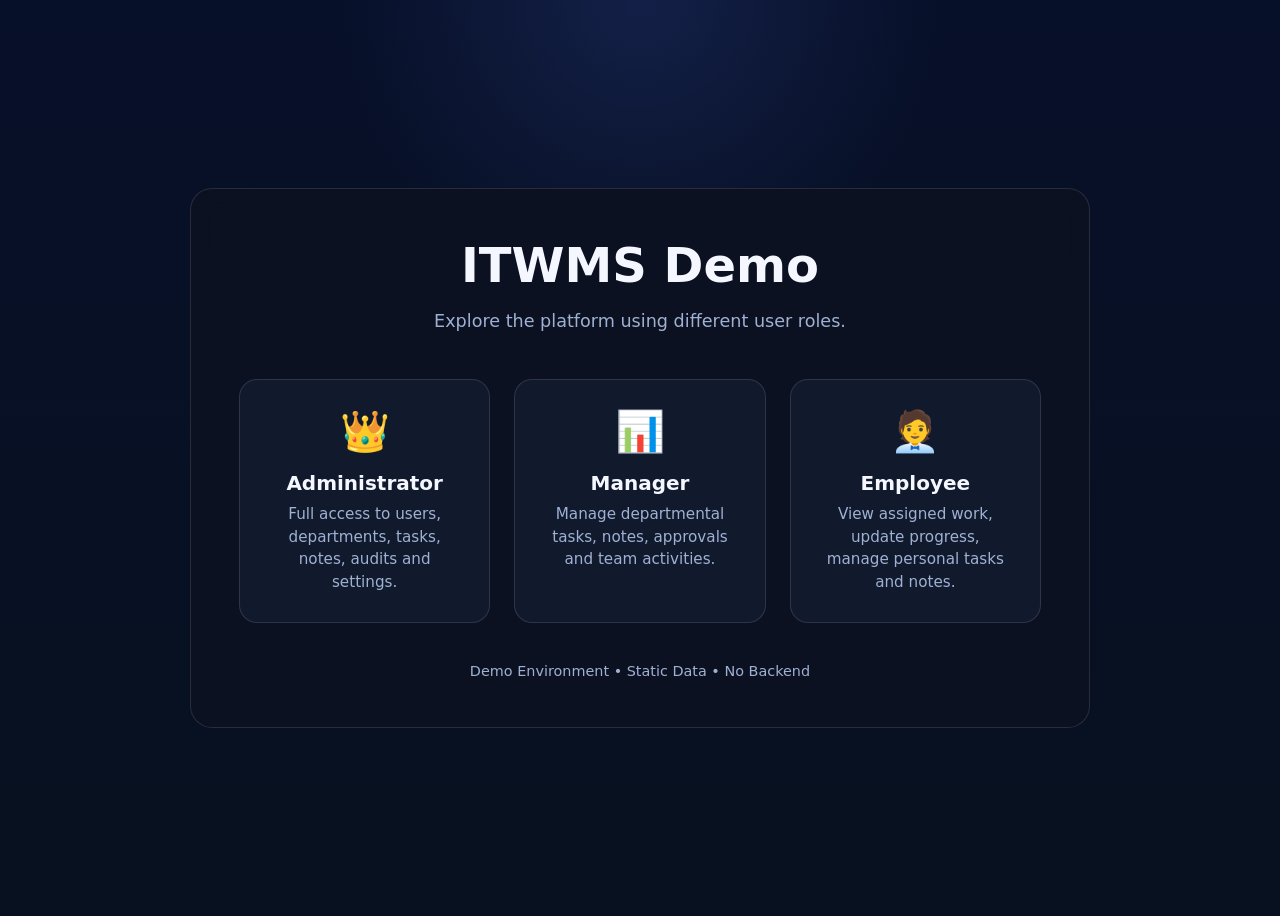
==== commit dc6534b8: "Fix Interceptors" ====
--- a/assets/html/audit.html
+++ b/assets/html/audit.html
@@ -1,6 +1,11 @@
 <!doctype html>
 <html lang="en">
   <head>
+  <!-- CRITICAL: Demo mode scripts MUST load first to intercept all API calls -->
+  <script src="../js/demo-data.js"></script>
+  <script src="../js/demo-store.js"></script>
+  <script src="../js/demo-mode.js"></script>
+
     <meta charset="UTF-8" />
     <meta name="viewport" content="width=device-width, initial-scale=1.0" />
     <meta
@@ -33,28 +38,7 @@
         );
       }
     </script>
-    <!-- DEMO MODE BOOTSTRAP: Must run before auth guard -->
-    <script src="../js/demo-data.js"></script>
-    <script src="../js/demo-store.js"></script>
-    <script src="../js/demo-mode.js"></script>
-
-    <script>
-      // Auth check - redirect to login if no token and not in debug mode
-      // In demo mode, the demo scripts above will auto-login before this runs
-      (function() {
-        const isDebug = new URLSearchParams(window.location.search).get("debug") === "1";
-        if (isDebug) return;
-
-        // Demo mode is now bootstrapped synchronously by demo-mode.js
-        const isDemo = localStorage.getItem("itwmsDemoMode") === "1";
-        const hasToken = localStorage.getItem("authToken");
-
-        if (!hasToken && !isDemo) {
-          window.location.replace("/assets/html/login.html");
-          return; // Stop execution immediately
-        }
-      })();
-    </script>
+
   </head>
   <body>
     <div class="dashboard-shell">
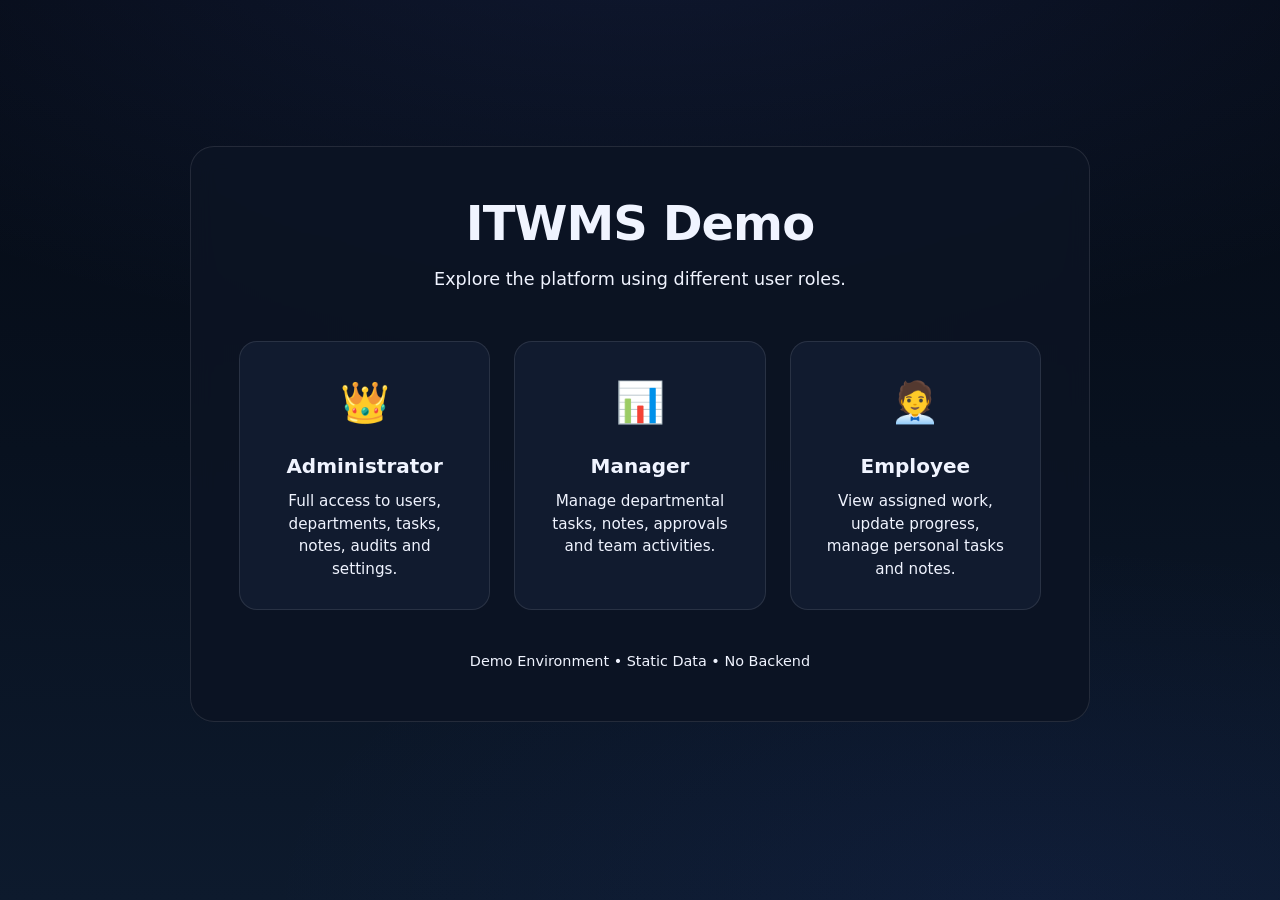
==== commit 59b8a60a: "Improved UI" ====
--- a/assets/html/audit.html
+++ b/assets/html/audit.html
@@ -1,348 +1,222 @@
 <!doctype html>
 <html lang="en">
-  <head>
-  <!-- CRITICAL: Demo mode scripts MUST load first to intercept all API calls -->
+<head>
   <script src="../js/demo-data.js"></script>
   <script src="../js/demo-store.js"></script>
   <script src="../js/demo-mode.js"></script>
 
-    <meta charset="UTF-8" />
-    <meta name="viewport" content="width=device-width, initial-scale=1.0" />
-    <meta
-      http-equiv="Content-Security-Policy"
-      content="default-src 'self'; script-src 'self' 'unsafe-inline'; style-src 'self' 'unsafe-inline'; connect-src 'self' http://127.0.0.1:* http://localhost:* https:"
-    />
-    <title>ITWMS Audit Trails</title>
-    <link rel="stylesheet" href="../css/main.css" />
-    <link rel="stylesheet" href="../css/sidebar.css" />
-    <link rel="stylesheet" href="../css/dashboard.css" />
-    <link rel="stylesheet" href="../css/audit.css" />
-    <script>
-      // Debug mode - check URL for ?debug=1 parameter
-      if (new URLSearchParams(window.location.search).get("debug") === "1") {
-        console.clear();
-        console.log(
-          "%c========== DEBUG MODE ENABLED ==========%c",
-          "color: red; font-weight: bold; font-size: 14px;",
-          "",
-        );
-        console.log(
-          "%cAuto-redirect is DISABLED. Check console for error details.%c",
-          "color: orange; font-size: 12px;",
-          "",
-        );
-        console.log(
-          "%c=========================================%c",
-          "color: red; font-weight: bold; font-size: 14px;",
-          "",
-        );
-      }
-    </script>
-
-  </head>
-  <body>
-    <div class="dashboard-shell">
-      <aside class="sidebar">
-        <button class="sidebar-close" aria-label="Close sidebar">×</button>
-        <nav class="sidebar-nav">
-          <div class="sidebar-user">
-            <p id="sidebar-username">Loading...</p>
-          </div>
-          <ul class="sidebar-menu">
-            <li>
-              <a href="dashboard.html" id="sidebar-dashboard">Dashboard</a>
-            </li>
-            <li>
-              <a
-                href="department.html"
-                id="sidebar-departments"
-                class="admin-only manager-only"
-                >Departments</a
-              >
-            </li>
-            <li>
-              <a href="users.html" id="sidebar-users" class="admin-only"
-                >Users</a
-              >
-            </li>
-            <li><a href="notes.html" id="sidebar-notes">Notes</a></li>
-            <li><a href="tasks.html" id="sidebar-tasks">Tasks</a></li>
-            <li><a href="audit.html" id="sidebar-audit">Audit</a></li>
-            <li><a href="#" id="sidebar-settings">Settings</a></li>
-          </ul>
-        </nav>
-      </aside>
-      <main class="main-content">
-        <header class="dashboard-header tasks-page-header">
-          <div style="display: flex; align-items: center">
-            <button class="menu-toggle" aria-label="Toggle Menu">
-              &#9776;
-            </button>
-            <div>
-              <p class="eyebrow">Audit trails</p>
-              <h1>Audit Logs</h1>
+  <meta charset="UTF-8" />
+  <meta name="viewport" content="width=device-width, initial-scale=1.0, maximum-scale=5.0" />
+  <meta name="theme-color" content="#08111f" />
+  <meta name="color-scheme" content="dark" />
+  <meta name="description" content="ITWMS - Audit Trails" />
+  <meta http-equiv="Content-Security-Policy" content="default-src 'self'; script-src 'self' 'unsafe-inline'; style-src 'self' 'unsafe-inline'; connect-src 'self' http://127.0.0.1:* http://localhost:* https:; img-src 'self' data:; font-src 'self' data:;" />
+
+  <title>Audit | ITWMS</title>
+
+  <link rel="preconnect" href="https://fonts.googleapis.com" />
+  <link rel="preconnect" href="https://fonts.gstatic.com" crossorigin />
+
+  <link rel="stylesheet" href="../css/main.css" />
+  <link rel="stylesheet" href="../css/sidebar.css" />
+  <link rel="stylesheet" href="../css/dashboard.css" />
+  <link rel="stylesheet" href="../css/audit.css" />
+
+  <script>
+    if (new URLSearchParams(window.location.search).get("debug") === "1") {
+      console.clear();
+      console.log("%c DEBUG MODE ENABLED ", "background: #ef4444; color: white; font-weight: bold; padding: 4px 8px; border-radius: 4px;");
+    }
+  </script>
+</head>
+<body>
+  <button class="menu-toggle" aria-label="Open navigation menu" aria-expanded="false" aria-controls="sidebar-nav">
+    <svg width="24" height="24" viewBox="0 0 24 24" fill="none" stroke="currentColor" stroke-width="2" stroke-linecap="round" stroke-linejoin="round">
+      <line x1="3" y1="6" x2="21" y2="6"></line>
+      <line x1="3" y1="12" x2="21" y2="12"></line>
+      <line x1="3" y1="18" x2="21" y2="18"></line>
+    </svg>
+  </button>
+
+  <div class="sidebar-overlay" aria-hidden="true"></div>
+
+  <div class="dashboard-shell">
+    <aside class="sidebar" id="sidebar-nav" role="navigation" aria-label="Main navigation">
+      <button class="sidebar-close" aria-label="Close navigation menu">&times;</button>
+
+      <div class="sidebar-brand">
+        <div class="sidebar-brand-icon">IT</div>
+        <span class="sidebar-brand-text">ITWMS</span>
+      </div>
+
+      <div class="sidebar-user">
+        <div class="sidebar-user-avatar" id="sidebar-user-avatar">U</div>
+        <div class="sidebar-user-info">
+          <p class="sidebar-user-name" id="sidebar-username">Loading...</p>
+          <p class="sidebar-user-role" id="sidebar-user-role">Loading...</p>
+        </div>
+      </div>
+
+      <nav class="sidebar-nav">
+        <ul class="sidebar-menu">
+          <li><a href="dashboard.html" id="sidebar-dashboard"><span class="menu-icon">📊</span><span>Dashboard</span></a></li>
+          <li class="admin-only manager-only"><a href="department.html" id="sidebar-departments"><span class="menu-icon">🏢</span><span>Departments</span></a></li>
+          <li class="admin-only"><a href="users.html" id="sidebar-users"><span class="menu-icon">👥</span><span>Users</span></a></li>
+          <li><a href="notes.html" id="sidebar-notes"><span class="menu-icon">📝</span><span>Notes</span></a></li>
+          <li><a href="tasks.html" id="sidebar-tasks"><span class="menu-icon">📋</span><span>Tasks</span></a></li>
+          <li class="admin-only"><a href="audit.html" id="sidebar-audit" class="active"><span class="menu-icon">🔍</span><span>Audit</span></a></li>
+        </ul>
+      </nav>
+
+      <div class="sidebar-footer">
+        <button class="sidebar-footer-btn" id="sidebar-settings-btn"><span class="menu-icon">⚙️</span><span>Settings</span></button>
+        <button class="sidebar-footer-btn" id="sidebar-signout"><span class="menu-icon">🚪</span><span>Sign Out</span></button>
+      </div>
+    </aside>
+
+    <main class="main-content">
+      <header class="dashboard-header tasks-page-header animate-fade-in">
+        <div>
+          <p class="eyebrow">Audit Trails</p>
+          <h1>Audit Logs</h1>
+        </div>
+      </header>
+
+      <section class="tasks-table-section">
+        <article class="department-panel department-table-panel">
+          <div class="module-header audit-module-header">
+            <div></div>
+            <div class="audit-header-actions">
+              <span id="audit-count" class="column-count">0</span>
+              <div class="audit-search-box">
+                <input type="search" id="audit-search-filter" placeholder="Search audit logs..." aria-label="Search audit logs" />
+              </div>
+              <button type="button" id="audit-open-filters-btn" class="ghost-button audit-open-filters-btn">⚙️ Filters</button>
             </div>
           </div>
-        </header>
-
-        <section class="tasks-table-section">
-          <article class="department-panel department-table-panel">
-            <div class="module-header audit-module-header">
-              <div></div>
-              <div class="audit-header-actions">
-                <span id="audit-count" class="column-count">0</span>
-                <div class="audit-search-box">
-                  <input
-                    type="search"
-                    id="audit-search-filter"
-                    placeholder="Search..."
-                    aria-label="Search audit logs"
-                  />
-                </div>
-                <button
-                  type="button"
-                  id="audit-open-filters-btn"
-                  class="ghost-button audit-open-filters-btn"
-                >
-                  Filters ⚙️
-                </button>
-              </div>
+
+          <!-- Filter Drawer -->
+          <div class="audit-filter-drawer hidden" id="audit-filter-drawer" aria-hidden="true">
+            <div class="drawer-header">
+              <h3>Filter Audit Logs</h3>
+              <button type="button" id="audit-close-filters-btn" class="drawer-close" aria-label="Close filters">&times;</button>
             </div>
-            <div
-              class="audit-filter-drawer hidden"
-              id="audit-filter-drawer"
-              aria-hidden="true"
-            >
-              <div class="drawer-header">
-                <h3>FILTER AUDIT LOGS</h3>
-                <button
-                  type="button"
-                  id="audit-close-filters-btn"
-                  class="drawer-close"
-                  aria-label="Close filters"
-                >
-                  ×
-                </button>
-              </div>
-              <div class="drawer-content">
-                <div class="drawer-group">
-                  <label for="audit-id-filter">Audit ID</label>
-                  <input
-                    type="text"
-                    id="audit-id-filter"
-                    placeholder="Trail ID"
-                  />
-                </div>
-                <div class="drawer-group">
-                  <label for="audit-recordid-filter">Record ID</label>
-                  <input
-                    type="text"
-                    id="audit-recordid-filter"
-                    placeholder="Role / Department / User / Note / Task ID"
-                  />
-                </div>
-                <div class="drawer-group">
-                  <label for="audit-table-filter">Table</label>
-                  <select id="audit-table-filter">
-                    <option value="">All Tables</option>
-                    <option value="Roles">Roles</option>
-                    <option value="Departments">Departments</option>
-                    <option value="Notes">Notes</option>
-                    <option value="Tasks">Tasks</option>
-                  </select>
-                </div>
-                <div class="drawer-group">
-                  <label for="audit-user-filter">User</label>
-                  <select id="audit-user-filter">
-                    <option value="">All Users</option>
-                  </select>
-                </div>
-                <div class="drawer-group">
-                  <label for="audit-action-filter">Action Type</label>
-                  <select id="audit-action-filter">
-                    <option value="">All Actions</option>
-                    <option value="CREATE">CREATE</option>
-                    <option value="UPDATE">UPDATE</option>
-                    <option value="DELETE">DELETE</option>
-                  </select>
-                </div>
-                <div class="drawer-group">
-                  <label for="audit-start-date-filter">Start Date</label>
-                  <input type="date" id="audit-start-date-filter" />
-                </div>
-                <div class="drawer-group">
-                  <label for="audit-end-date-filter">End Date</label>
-                  <input type="date" id="audit-end-date-filter" />
-                </div>
-                <div class="drawer-actions">
-                  <button id="audit-clear-filters" class="ghost-button">
-                    Reset
-                  </button>
-                  <button id="audit-apply-filters" class="primary-button">
-                    Apply Filters
-                  </button>
-                </div>
+            <div class="drawer-content">
+              <div class="drawer-group"><label for="audit-id-filter">Audit ID</label><input type="text" id="audit-id-filter" placeholder="Trail ID" /></div>
+              <div class="drawer-group"><label for="audit-recordid-filter">Record ID</label><input type="text" id="audit-recordid-filter" placeholder="Role / Dept / User / Note / Task ID" /></div>
+              <div class="drawer-group"><label for="audit-table-filter">Table</label>
+                <select id="audit-table-filter">
+                  <option value="">All Tables</option>
+                  <option value="Roles">Roles</option>
+                  <option value="Departments">Departments</option>
+                  <option value="Notes">Notes</option>
+                  <option value="Tasks">Tasks</option>
+                </select>
+              </div>
+              <div class="drawer-group"><label for="audit-user-filter">User</label><select id="audit-user-filter"><option value="">All Users</option></select></div>
+              <div class="drawer-group"><label for="audit-action-filter">Action Type</label>
+                <select id="audit-action-filter">
+                  <option value="">All Actions</option>
+                  <option value="CREATE">CREATE</option>
+                  <option value="UPDATE">UPDATE</option>
+                  <option value="DELETE">DELETE</option>
+                </select>
+              </div>
+              <div class="drawer-group"><label for="audit-start-date-filter">Start Date</label><input type="date" id="audit-start-date-filter" /></div>
+              <div class="drawer-group"><label for="audit-end-date-filter">End Date</label><input type="date" id="audit-end-date-filter" /></div>
+              <div class="drawer-actions">
+                <button id="audit-clear-filters" class="ghost-button">Reset</button>
+                <button id="audit-apply-filters" class="primary-button">Apply Filters</button>
               </div>
             </div>
-            <div
-              class="drawer-backdrop hidden"
-              id="audit-filter-backdrop"
-            ></div>
-            <div class="department-table-wrapper">
-              <table
-                class="department-table audit-table"
-                aria-label="Audit Trails"
-              >
-                <thead>
-                  <tr>
-                    <th scope="col">ID</th>
-                    <th scope="col">Action</th>
-                    <th scope="col">Table</th>
-                    <th scope="col">Record ID</th>
-                    <th scope="col">User</th>
-                    <th scope="col">Timestamp</th>
-                    <th scope="col" class="department-table-actions">
-                      Actions
-                    </th>
-                  </tr>
-                </thead>
-                <tbody id="audit-table-body"></tbody>
-              </table>
-            </div>
-            <div class="audit-pagination" id="audit-pagination" hidden>
-              <button type="button" id="audit-prev-page" class="ghost-button">
-                Previous
-              </button>
-              <span id="audit-page-info" class="meta-text"></span>
-              <button type="button" id="audit-next-page" class="ghost-button">
-                Next
-              </button>
-            </div>
-          </article>
+          </div>
+          <div class="drawer-backdrop hidden" id="audit-filter-backdrop"></div>
+
+          <div class="department-table-wrapper">
+            <table class="department-table audit-table" aria-label="Audit Trails">
+              <thead>
+                <tr>
+                  <th scope="col">ID</th>
+                  <th scope="col">Action</th>
+                  <th scope="col">Table</th>
+                  <th scope="col">Record ID</th>
+                  <th scope="col">User</th>
+                  <th scope="col">Timestamp</th>
+                  <th scope="col" class="department-table-actions">Actions</th>
+                </tr>
+              </thead>
+              <tbody id="audit-table-body"></tbody>
+            </table>
+          </div>
+          <div class="audit-pagination" id="audit-pagination" hidden>
+            <button type="button" id="audit-prev-page" class="ghost-button">Previous</button>
+            <span id="audit-page-info" class="meta-text"></span>
+            <button type="button" id="audit-next-page" class="ghost-button">Next</button>
+          </div>
+        </article>
+      </section>
+    </main>
+  </div>
+
+  <!-- Audit Detail Modal -->
+  <div id="audit-detail-modal" class="modal hidden" role="dialog" aria-modal="true" aria-labelledby="audit-detail-title">
+    <div class="modal-content tasks-modal-content">
+      <div class="modal-header">
+        <h3 id="audit-detail-title">Audit Trail Details</h3>
+        <button id="close-audit-detail-modal" class="close-button" type="button" aria-label="Close modal">&times;</button>
+      </div>
+      <div class="modal-body">
+        <div class="audit-detail-section">
+          <h4>Old Data</h4>
+          <pre id="audit-old-data"></pre>
+        </div>
+        <div class="audit-detail-section">
+          <h4>New Data</h4>
+          <pre id="audit-new-data"></pre>
+        </div>
+      </div>
+    </div>
+  </div>
+
+  <!-- Settings Modal -->
+  <div id="settings-modal" class="modal hidden" role="dialog" aria-modal="true" aria-labelledby="settings-title">
+    <div class="modal-content">
+      <div class="modal-header">
+        <h3 id="settings-title">Account Settings</h3>
+        <button id="close-settings-modal" class="close-button" aria-label="Close settings">&times;</button>
+      </div>
+      <div class="modal-body">
+        <section class="settings-section">
+          <h4>Account Information</h4>
+          <div class="account-info">
+            <div class="info-item"><label>Name</label><p id="modal-account-name">Loading...</p></div>
+            <div class="info-item"><label>Email</label><p id="modal-account-email">Loading...</p></div>
+            <div class="info-item"><label>Role</label><p id="modal-account-role">Loading...</p></div>
+            <div class="info-item"><label>Department</label><p id="modal-account-department">Loading...</p></div>
+          </div>
         </section>
-      </main>
-
-      <div
-        id="audit-detail-modal"
-        class="modal hidden"
-        role="dialog"
-        aria-modal="true"
-        aria-labelledby="audit-detail-title"
-      >
-        <div class="modal-content tasks-modal-content">
-          <div class="modal-header">
-            <h3 id="audit-detail-title">Audit Trail Details</h3>
-            <button
-              id="close-audit-detail-modal"
-              class="modal-close-btn"
-              type="button"
-              aria-label="Close modal"
-            >
-              ×
-            </button>
-          </div>
-          <div class="modal-body">
-            <div class="audit-detail-section">
-              <h4>Old Data</h4>
-              <pre id="audit-old-data"></pre>
-            </div>
-            <div class="audit-detail-section">
-              <h4>New Data</h4>
-              <pre id="audit-new-data"></pre>
-            </div>
-          </div>
-        </div>
+        <section class="settings-section">
+          <h4>Password & Security</h4>
+          <div class="security-actions">
+            <button id="reset-password-btn" class="secondary-button">Reset Password</button>
+            <p class="help-text">Click to receive a password reset link via email</p>
+          </div>
+        </section>
+        <section class="settings-section">
+          <h4>Account Actions</h4>
+          <div class="account-actions">
+            <button id="signout-modal-btn" class="ghost-button">Sign Out</button>
+            <p class="help-text">Sign out of your account</p>
+          </div>
+        </section>
       </div>
     </div>
-
-    <!-- Settings Modal -->
-    <div id="settings-modal" class="modal hidden">
-      <div class="modal-content">
-        <div class="modal-header">
-          <h3>Account Settings</h3>
-          <button id="close-settings-modal" class="close-button">
-            &times;
-          </button>
-        </div>
-        <div class="modal-body">
-          <section class="settings-section">
-            <h4>Account Information</h4>
-            <div class="account-info">
-              <div class="info-item">
-                <label>Name</label>
-                <p id="modal-account-name">Loading...</p>
-              </div>
-              <div class="info-item">
-                <label>Email</label>
-                <p id="modal-account-email">Loading...</p>
-              </div>
-              <div class="info-item">
-                <label>Role</label>
-                <p id="modal-account-role">Loading...</p>
-              </div>
-              <div class="info-item">
-                <label>Department</label>
-                <p id="modal-account-department">Loading...</p>
-              </div>
-            </div>
-          </section>
-
-          <section class="settings-section">
-            <h4>Password & Security</h4>
-            <div class="security-actions">
-              <button id="reset-password-btn" class="secondary-button">
-                Reset Password
-              </button>
-              <p class="help-text">
-                Click to receive a password reset link via email
-              </p>
-            </div>
-          </section>
-
-          <section class="settings-section">
-            <h4>Account Actions</h4>
-            <div class="account-actions">
-              <button id="signout-modal-btn" class="ghost-button">
-                Sign Out
-              </button>
-              <p class="help-text">Sign out of your account</p>
-            </div>
-          </section>
-        </div>
-      </div>
-    </div>
-
-    <!-- Reset Password Modal -->
-    <div id="reset-modal" class="modal hidden">
-      <div class="modal-content">
-        <div class="modal-header">
-          <h4>Reset Password</h4>
-          <button id="close-reset-modal" class="close-button">&times;</button>
-        </div>
-        <form id="reset-password-form">
-          <label>
-            Email
-            <input type="text" name="identifier" required />
-          </label>
-          <p class="help-text">
-            Enter your email address to receive a reset link.
-          </p>
-          <div class="modal-actions">
-            <button type="button" id="cancel-reset" class="ghost-button">
-              Cancel
-            </button>
-            <button type="submit" class="primary-button">
-              Send reset link
-            </button>
-          </div>
-        </form>
-      </div>
-    </div>
-
-    <script src="../js/api-base.js"></script>
-    <script src="../js/rbac.js"></script>
-    <script src="../js/main.js"></script>
-    <script src="../js/notifications.js"></script>
-    <script src="../js/audit.js"></script>
-  </body>
-</html>
+  </div>
+
+  <script src="../js/api-base.js"></script>
+  <script src="../js/rbac.js"></script>
+  <script src="../js/main.js"></script>
+  <script src="../js/notifications.js"></script>
+  <script src="../js/audit.js"></script>
+</body>
+</html>
--- a/assets/css/main.css
+++ b/assets/css/main.css
@@ -1,245 +1,547 @@
-* {
-  box-sizing: border-box;
-}
-
+/* ============================================
+   ITWMS Design System v2.0
+   Enhanced layout, design & responsiveness
+   ============================================ */
+
+/* ===== CSS Custom Properties (Design Tokens) ===== */
 :root {
   color-scheme: dark;
-  font-family:
-    Inter,
-    system-ui,
-    -apple-system,
-    BlinkMacSystemFont,
-    "Segoe UI",
-    sans-serif;
-  --bg: #08111f;
-  --surface: rgba(12, 18, 32, 0.94);
-  --surface-alt: rgba(18, 26, 46, 0.98);
-  --border: rgba(255, 255, 255, 0.12);
-  --text: #f4f7ff;
-  --muted: #9fb1d3;
+
+  /* Typography */
+  --font-sans: Inter, system-ui, -apple-system, BlinkMacSystemFont, "Segoe UI", Roboto, "Helvetica Neue", sans-serif;
+  --font-mono: "JetBrains Mono", "Fira Code", "SF Mono", Consolas, monospace;
+
+  /* Base Colors - Dark Theme */
+  --bg-deep: #050a14;
+  --bg-base: #08111f;
+  --bg-elevated: #0d1a2d;
+  --bg-surface: rgba(12, 20, 36, 0.96);
+  --bg-surface-hover: rgba(16, 28, 48, 0.98);
+  --bg-overlay: rgba(5, 10, 20, 0.85);
+
+  /* Surface with glass effect */
+  --surface: rgba(12, 20, 36, 0.94);
+  --surface-alt: rgba(18, 28, 48, 0.98);
+  --surface-glass: rgba(12, 20, 36, 0.72);
+
+  /* Border Colors */
+  --border-subtle: rgba(255, 255, 255, 0.06);
+  --border: rgba(255, 255, 255, 0.10);
+  --border-strong: rgba(255, 255, 255, 0.16);
+  --border-focus: rgba(92, 127, 255, 0.50);
+
+  /* Text Colors */
+  --text: #f0f4ff;
+  --text-secondary: #b8c5e0;
+  --text-muted: #7a8db0;
+  --text-disabled: #4a5a78;
+
+  /* Accent Colors */
   --accent: #5c7fff;
+  --accent-soft: rgba(92, 127, 255, 0.15);
   --accent-strong: #3e58f7;
-  --success: #7ce3d3;
-  --warning: #ffd57d;
-  --danger: #ff7f7f;
-  --radius: 22px;
-}
-
-html,
+  --accent-glow: rgba(92, 127, 255, 0.35);
+
+  /* Semantic Colors */
+  --success: #34d399;
+  --success-soft: rgba(52, 211, 153, 0.12);
+  --warning: #fbbf24;
+  --warning-soft: rgba(251, 191, 36, 0.12);
+  --danger: #f87171;
+  --danger-soft: rgba(248, 113, 113, 0.12);
+  --info: #60a5fa;
+  --info-soft: rgba(96, 165, 250, 0.12);
+
+  /* Spacing Scale */
+  --space-1: 4px;
+  --space-2: 8px;
+  --space-3: 12px;
+  --space-4: 16px;
+  --space-5: 20px;
+  --space-6: 24px;
+  --space-8: 32px;
+  --space-10: 40px;
+  --space-12: 48px;
+  --space-16: 64px;
+
+  /* Border Radius */
+  --radius-sm: 8px;
+  --radius-md: 12px;
+  --radius-lg: 16px;
+  --radius-xl: 20px;
+  --radius-2xl: 24px;
+  --radius-full: 9999px;
+
+  /* Shadows */
+  --shadow-sm: 0 1px 2px rgba(0, 0, 0, 0.3);
+  --shadow-md: 0 4px 12px rgba(0, 0, 0, 0.35);
+  --shadow-lg: 0 8px 24px rgba(0, 0, 0, 0.4);
+  --shadow-xl: 0 16px 48px rgba(0, 0, 0, 0.5);
+  --shadow-glow: 0 0 24px var(--accent-glow);
+  --shadow-inset: inset 0 1px 2px rgba(255, 255, 255, 0.05);
+
+  /* Transitions */
+  --transition-fast: 150ms cubic-bezier(0.4, 0, 0.2, 1);
+  --transition-base: 250ms cubic-bezier(0.4, 0, 0.2, 1);
+  --transition-slow: 350ms cubic-bezier(0.4, 0, 0.2, 1);
+  --transition-bounce: 400ms cubic-bezier(0.34, 1.56, 0.64, 1);
+
+  /* Z-Index Scale */
+  --z-dropdown: 100;
+  --z-sticky: 200;
+  --z-drawer: 300;
+  --z-modal: 400;
+  --z-popover: 500;
+  --z-toast: 600;
+
+  /* Legacy compatibility */
+  --radius: var(--radius-2xl);
+}
+
+/* ===== Reset & Base ===== */
+*, *::before, *::after {
+  box-sizing: border-box;
+  margin: 0;
+  padding: 0;
+}
+
+html {
+  font-size: 16px;
+  -webkit-font-smoothing: antialiased;
+  -moz-osx-font-smoothing: grayscale;
+  text-rendering: optimizeLegibility;
+  scroll-behavior: smooth;
+}
+
 body {
-  margin: 0;
-  min-height: 100%;
+  font-family: var(--font-sans);
+  background: 
+    radial-gradient(ellipse 80% 50% at 50% -10%, rgba(92, 127, 255, 0.12), transparent),
+    radial-gradient(ellipse 60% 40% at 80% 100%, rgba(62, 88, 247, 0.06), transparent),
+    linear-gradient(180deg, var(--bg-deep) 0%, var(--bg-base) 50%, var(--bg-elevated) 100%);
+  background-attachment: fixed;
+  color: var(--text);
+  min-height: 100vh;
+  line-height: 1.6;
+  overflow-x: hidden;
+}
+
+/* Selection */
+::selection {
+  background: var(--accent-soft);
+  color: var(--text);
+}
+
+/* Scrollbar */
+::-webkit-scrollbar {
+  width: 8px;
+  height: 8px;
+}
+::-webkit-scrollbar-track {
+  background: transparent;
+}
+::-webkit-scrollbar-thumb {
+  background: var(--border-strong);
+  border-radius: var(--radius-full);
+}
+::-webkit-scrollbar-thumb:hover {
+  background: var(--text-muted);
+}
+
+/* Focus Visible */
+:focus-visible {
+  outline: 2px solid var(--accent);
+  outline-offset: 2px;
+}
+
+/* ===== Typography ===== */
+h1, h2, h3, h4, h5, h6 {
+  font-weight: 700;
+  line-height: 1.2;
+  letter-spacing: -0.02em;
+  color: var(--text);
+}
+
+h1 { font-size: clamp(1.75rem, 4vw, 2.75rem); }
+h2 { font-size: clamp(1.4rem, 3vw, 2rem); }
+h3 { font-size: clamp(1.15rem, 2.5vw, 1.5rem); }
+h4 { font-size: clamp(1rem, 2vw, 1.25rem); }
+
+p {
+  color: var(--text-secondary);
+}
+
+a {
+  color: var(--accent);
+  text-decoration: none;
+  transition: color var(--transition-fast);
+}
+a:hover {
+  color: var(--text);
+}
+
+/* ===== Layout Utilities ===== */
+.container {
   width: 100%;
-  overflow-x: hidden;
-  background:
-    radial-gradient(circle at top, rgba(92, 127, 255, 0.14), transparent 27%),
-    linear-gradient(180deg, #071029 0%, #08111f 100%);
-  color: var(--text);
-}
-
-body {
-  padding: 16px;
-}
-
-/* ===== RESPONSIVE BREAKPOINTS ===== */
-/* Mobile: < 640px */
-/* Tablet: 640px - 1024px */
-/* Desktop: 1024px - 1440px */
-/* Widescreen: 1440px+ */
+  max-width: 1440px;
+  margin: 0 auto;
+  padding: 0 var(--space-4);
+}
 
 @media (min-width: 640px) {
-  body {
-    padding: 20px;
-  }
-}
-
+  .container { padding: 0 var(--space-6); }
+}
 @media (min-width: 1024px) {
-  body {
-    padding: 24px;
-  }
-}
-
-/* ===== RESPONSIVE UTILITIES ===== */
-.container-fluid {
+  .container { padding: 0 var(--space-8); }
+}
+
+.flex { display: flex; }
+.flex-col { flex-direction: column; }
+.items-center { align-items: center; }
+.justify-between { justify-content: space-between; }
+.gap-2 { gap: var(--space-2); }
+.gap-3 { gap: var(--space-3); }
+.gap-4 { gap: var(--space-4); }
+
+.grid { display: grid; }
+
+/* ===== Component: Card ===== */
+.card {
+  background: var(--surface);
+  border: 1px solid var(--border);
+  border-radius: var(--radius-xl);
+  padding: var(--space-5);
+  transition: 
+    transform var(--transition-base),
+    border-color var(--transition-base),
+    box-shadow var(--transition-base);
+}
+
+.card:hover {
+  border-color: var(--border-strong);
+  box-shadow: var(--shadow-md);
+}
+
+.card-elevated {
+  background: var(--surface-alt);
+  border-color: var(--border-strong);
+  box-shadow: var(--shadow-lg);
+}
+
+.card-glass {
+  background: var(--surface-glass);
+  backdrop-filter: blur(20px) saturate(1.2);
+  -webkit-backdrop-filter: blur(20px) saturate(1.2);
+  border-color: var(--border-subtle);
+}
+
+/* ===== Component: Button ===== */
+button, .btn {
+  font-family: inherit;
+  font-weight: 600;
+  font-size: 0.9375rem;
+  border: none;
+  border-radius: var(--radius-md);
+  cursor: pointer;
+  display: inline-flex;
+  align-items: center;
+  justify-content: center;
+  gap: var(--space-2);
+  padding: var(--space-3) var(--space-5);
+  transition: 
+    all var(--transition-fast);
+  white-space: nowrap;
+  user-select: none;
+  position: relative;
+  overflow: hidden;
+}
+
+button:disabled, .btn:disabled {
+  opacity: 0.5;
+  cursor: not-allowed;
+}
+
+button::after, .btn::after {
+  content: '';
+  position: absolute;
+  inset: 0;
+  background: linear-gradient(180deg, rgba(255,255,255,0.1) 0%, transparent 100%);
+  opacity: 0;
+  transition: opacity var(--transition-fast);
+}
+button:hover::after, .btn:hover::after {
+  opacity: 1;
+}
+
+.primary-button, .btn-primary {
+  background: linear-gradient(135deg, var(--accent), var(--accent-strong));
+  color: white;
+  box-shadow: 0 4px 14px rgba(92, 127, 255, 0.35), var(--shadow-inset);
+}
+.primary-button:hover, .btn-primary:hover {
+  transform: translateY(-2px);
+  box-shadow: 0 6px 20px rgba(92, 127, 255, 0.45), var(--shadow-inset);
+}
+.primary-button:active, .btn-primary:active {
+  transform: translateY(0);
+}
+
+.secondary-button, .btn-secondary {
+  background: var(--surface-alt);
+  color: var(--text);
+  border: 1px solid var(--border);
+  box-shadow: var(--shadow-sm);
+}
+.secondary-button:hover, .btn-secondary:hover {
+  background: var(--bg-surface-hover);
+  border-color: var(--border-strong);
+  transform: translateY(-1px);
+}
+
+.ghost-button, .btn-ghost {
+  background: transparent;
+  color: var(--text-secondary);
+  border: 1px solid transparent;
+}
+.ghost-button:hover, .btn-ghost:hover {
+  background: rgba(255, 255, 255, 0.05);
+  color: var(--text);
+}
+
+.danger-button, .btn-danger {
+  background: linear-gradient(135deg, #ef4444, #dc2626);
+  color: white;
+  box-shadow: 0 4px 14px rgba(239, 68, 68, 0.3);
+}
+.danger-button:hover, .btn-danger:hover {
+  transform: translateY(-2px);
+  box-shadow: 0 6px 20px rgba(239, 68, 68, 0.4);
+}
+
+/* Button sizes */
+.btn-sm { padding: var(--space-2) var(--space-3); font-size: 0.8125rem; }
+.btn-lg { padding: var(--space-4) var(--space-6); font-size: 1rem; }
+.btn-icon { padding: var(--space-3); aspect-ratio: 1; }
+
+/* ===== Component: Input ===== */
+input, select, textarea {
+  font-family: inherit;
+  font-size: 0.9375rem;
+  color: var(--text);
+  background: rgba(255, 255, 255, 0.04);
+  border: 1px solid var(--border);
+  border-radius: var(--radius-md);
+  padding: var(--space-3) var(--space-4);
   width: 100%;
-  margin: 0 auto;
-  padding: 0 var(--padding-x, 16px);
-}
-
-@media (min-width: 640px) {
-  .container-fluid {
-    --padding-x: 20px;
-  }
-}
-
-@media (min-width: 1024px) {
-  .container-fluid {
-    --padding-x: 24px;
-  }
-}
-
-/* Hide on mobile */
-.hide-mobile {
-  display: none;
-}
-
-@media (min-width: 1024px) {
-  .hide-mobile {
-    display: block;
-  }
-}
-
-/* Show only on mobile */
-.show-mobile {
-  display: block;
-}
-
-@media (min-width: 1024px) {
-  .show-mobile {
-    display: none;
-  }
-}
-
-img,
-picture,
-svg {
-  max-width: 100%;
-  height: auto;
-  display: block;
-}
-
-button,
-input,
-select,
-textarea {
-  transition: all 0.3s ease;
-  font: inherit;
-}
-
+  transition: 
+    border-color var(--transition-fast),
+    box-shadow var(--transition-fast),
+    background var(--transition-fast);
+}
+
+input:hover, select:hover, textarea:hover {
+  border-color: var(--border-strong);
+  background: rgba(255, 255, 255, 0.06);
+}
+
+input:focus, select:focus, textarea:focus {
+  outline: none;
+  border-color: var(--accent);
+  box-shadow: 0 0 0 3px var(--accent-soft), var(--shadow-inset);
+  background: rgba(255, 255, 255, 0.08);
+}
+
+input::placeholder, textarea::placeholder {
+  color: var(--text-disabled);
+}
+
+select {
+  appearance: none;
+  -webkit-appearance: none;
+  background-image: url("data:image/svg+xml,%3Csvg xmlns='http://www.w3.org/2000/svg' width='16' height='16' fill='%237a8db0' viewBox='0 0 16 16'%3E%3Cpath d='M4.646 5.646a.5.5 0 0 1 .708 0L8 8.293l2.646-2.647a.5.5 0 0 1 .708.708l-3 3a.5.5 0 0 1-.708 0l-3-3a.5.5 0 0 1 0-.708z'/%3E%3C/svg%3E");
+  background-repeat: no-repeat;
+  background-position: right 12px center;
+  padding-right: 40px;
+}
+
+select option {
+  background: var(--bg-elevated);
+  color: var(--text);
+}
+
+/* ===== Component: Status Pills ===== */
+.status-pill {
+  display: inline-flex;
+  align-items: center;
+  gap: 6px;
+  padding: 4px 10px;
+  border-radius: var(--radius-full);
+  font-size: 0.75rem;
+  font-weight: 700;
+  text-transform: uppercase;
+  letter-spacing: 0.04em;
+  white-space: nowrap;
+}
+
+.status-pill::before {
+  content: '';
+  width: 6px;
+  height: 6px;
+  border-radius: 50%;
+  background: currentColor;
+}
+
+.status-pending { background: var(--warning-soft); color: var(--warning); }
+.status-ongoing { background: var(--info-soft); color: var(--info); }
+.status-in-progress { background: var(--info-soft); color: var(--info); }
+.status-completed { background: var(--success-soft); color: var(--success); }
+.status-cancelled { background: var(--danger-soft); color: var(--danger); }
+.status-archived { background: rgba(255,255,255,0.06); color: var(--text-muted); }
+.status-to_do { background: rgba(255,255,255,0.06); color: var(--text-muted); }
+.status-rejected { background: var(--danger-soft); color: var(--danger); }
+.status-pending_approval { background: rgba(251, 146, 60, 0.15); color: #fb923c; }
+
+/* ===== Component: Table ===== */
 .table-wrapper {
   width: 100%;
   overflow-x: auto;
   -webkit-overflow-scrolling: touch;
-}
-
-button,
-input,
-select,
-textarea {
-  font: inherit;
-}
-
-button {
-  border: none;
-  border-radius: 14px;
-  cursor: pointer;
-}
-
-.primary-button {
-  padding: 10px 16px;
-  background: linear-gradient(135deg, var(--accent), var(--accent-strong));
-  color: white;
-  transition:
-    transform 0.2s ease,
-    box-shadow 0.2s ease;
-  font-size: 0.95rem;
-}
-
-@media (min-width: 768px) {
-  .primary-button {
-    padding: 12px 18px;
-    font-size: 1rem;
-  }
-}
-
-.primary-button:hover,
-.ghost-button:hover,
-.secondary-button:hover {
-  transform: translateY(-1px);
-}
-
-.secondary-button,
-.ghost-button {
-  padding: 10px 16px;
-  background: rgba(255, 255, 255, 0.06);
-  color: var(--text);
-  border: 1px solid rgba(255, 255, 255, 0.1);
-  font-size: 0.95rem;
-}
-
-@media (min-width: 768px) {
-  .secondary-button,
-  .ghost-button {
-    padding: 12px 18px;
-    font-size: 1rem;
-  }
-}
-
-.ghost-button {
-  background: transparent;
-}
-
-.hidden {
-  display: none !important;
-}
-
-.admin-only,
-.manager-only,
-.employee-only {
-  display: none;
-}
-
-.status-pill {
-  display: inline-flex;
+  border-radius: var(--radius-lg);
+  border: 1px solid var(--border);
+  background: var(--surface);
+}
+
+.data-table {
+  width: 100%;
+  border-collapse: collapse;
+  font-size: 0.875rem;
+}
+
+.data-table thead th {
+  text-align: left;
+  padding: var(--space-3) var(--space-4);
+  color: var(--text-muted);
+  font-weight: 600;
+  text-transform: uppercase;
+  letter-spacing: 0.06em;
+  font-size: 0.6875rem;
+  border-bottom: 1px solid var(--border);
+  white-space: nowrap;
+  background: var(--surface-alt);
+  position: sticky;
+  top: 0;
+  z-index: 1;
+}
+
+.data-table tbody tr {
+  transition: background var(--transition-fast);
+}
+.data-table tbody tr:hover {
+  background: rgba(255, 255, 255, 0.02);
+}
+.data-table tbody td {
+  padding: var(--space-3) var(--space-4);
+  border-bottom: 1px solid var(--border-subtle);
+  color: var(--text-secondary);
+  vertical-align: middle;
+}
+.data-table tbody tr:last-child td {
+  border-bottom: none;
+}
+
+/* ===== Component: Modal ===== */
+.modal {
+  position: fixed;
+  inset: 0;
+  background: var(--bg-overlay);
+  backdrop-filter: blur(8px);
+  -webkit-backdrop-filter: blur(8px);
+  display: flex;
   align-items: center;
-  gap: 8px;
-  padding: 6px 10px;
-  border-radius: 999px;
-  font-size: 0.85rem;
-  font-weight: 700;
-}
-
-.status-pending {
-  background: rgba(255, 213, 125, 0.16);
-  color: #ffd57d;
-}
-
-.status-ongoing {
-  background: rgba(92, 127, 255, 0.16);
-  color: #8aa1ff;
-}
-
-.status-completed {
-  background: rgba(124, 227, 211, 0.18);
-  color: #7ce3d3;
-}
-
-/* Notification System Styles */
+  justify-content: center;
+  padding: var(--space-4);
+  z-index: var(--z-modal);
+  opacity: 0;
+  visibility: hidden;
+  transition: 
+    opacity var(--transition-base),
+    visibility var(--transition-base);
+}
+
+.modal:not(.hidden) {
+  opacity: 1;
+  visibility: visible;
+}
+
+.modal-content {
+  background: var(--surface-alt);
+  border: 1px solid var(--border);
+  border-radius: var(--radius-2xl);
+  max-width: 560px;
+  width: 100%;
+  max-height: 90vh;
+  overflow-y: auto;
+  transform: scale(0.96) translateY(10px);
+  transition: transform var(--transition-base);
+  box-shadow: var(--shadow-xl);
+}
+
+.modal:not(.hidden) .modal-content {
+  transform: scale(1) translateY(0);
+}
+
+.modal-header {
+  display: flex;
+  align-items: center;
+  justify-content: space-between;
+  padding: var(--space-5) var(--space-6);
+  border-bottom: 1px solid var(--border);
+}
+
+.modal-header h3 {
+  font-size: 1.125rem;
+  margin: 0;
+}
+
+.modal-body {
+  padding: var(--space-5) var(--space-6);
+}
+
+.modal-footer {
+  display: flex;
+  gap: var(--space-3);
+  justify-content: flex-end;
+  padding: var(--space-4) var(--space-6);
+  border-top: 1px solid var(--border);
+}
+
+/* ===== Component: Notification ===== */
 .notification-container {
   position: fixed;
-  top: 20px;
-  right: 20px;
-  z-index: 1000;
+  top: var(--space-4);
+  right: var(--space-4);
+  z-index: var(--z-toast);
   display: flex;
   flex-direction: column;
-  gap: 10px;
+  gap: var(--space-3);
   max-width: 400px;
+  pointer-events: none;
 }
 
 .notification {
   display: flex;
   align-items: center;
-  gap: 12px;
-  padding: 12px 16px;
-  background: var(--surface);
+  gap: var(--space-3);
+  padding: var(--space-4);
+  background: var(--surface-alt);
   border: 1px solid var(--border);
-  border-radius: var(--radius);
-  box-shadow: 0 4px 12px rgba(0, 0, 0, 0.3);
+  border-radius: var(--radius-lg);
+  box-shadow: var(--shadow-lg);
   opacity: 0;
   transform: translateX(100%);
-  transition: all 0.3s ease-in-out;
-  font-size: 14px;
-  line-height: 1.4;
+  transition: all var(--transition-base);
+  pointer-events: auto;
+  font-size: 0.875rem;
 }
 
 .notification--visible {
@@ -247,29 +549,19 @@
   transform: translateX(0);
 }
 
-.notification--success {
-  border-color: var(--success);
-  background: rgba(124, 227, 211, 0.1);
-}
-
-.notification--error {
-  border-color: var(--danger);
-  background: rgba(255, 127, 127, 0.1);
-}
+.notification--success { border-color: var(--success); background: rgba(52, 211, 153, 0.08); }
+.notification--error { border-color: var(--danger); background: rgba(248, 113, 113, 0.08); }
+.notification--warning { border-color: var(--warning); background: rgba(251, 191, 36, 0.08); }
+.notification--info { border-color: var(--info); background: rgba(96, 165, 250, 0.08); }
 
 .notification__icon {
-  font-size: 18px;
-  font-weight: bold;
+  font-size: 1.125rem;
   flex-shrink: 0;
 }
-
-.notification__icon--success {
-  color: var(--success);
-}
-
-.notification__icon--error {
-  color: var(--danger);
-}
+.notification__icon--success { color: var(--success); }
+.notification__icon--error { color: var(--danger); }
+.notification__icon--warning { color: var(--warning); }
+.notification__icon--info { color: var(--info); }
 
 .notification__message {
   flex: 1;
@@ -279,21 +571,161 @@
 .notification__close {
   background: none;
   border: none;
-  color: var(--muted);
-  font-size: 20px;
-  line-height: 1;
+  color: var(--text-muted);
+  font-size: 1.25rem;
   cursor: pointer;
   padding: 0;
-  width: 20px;
-  height: 20px;
+  width: 24px;
+  height: 24px;
   display: flex;
   align-items: center;
   justify-content: center;
-  border-radius: 4px;
-  transition: background-color 0.2s ease;
-}
-
+  border-radius: var(--radius-sm);
+  transition: all var(--transition-fast);
+}
 .notification__close:hover {
-  background-color: rgba(255, 255, 255, 0.1);
-  color: var(--text);
-}
+  background: rgba(255, 255, 255, 0.1);
+  color: var(--text);
+}
+
+/* ===== Utility Classes ===== */
+.hidden { display: none !important; }
+.sr-only {
+  position: absolute;
+  width: 1px;
+  height: 1px;
+  padding: 0;
+  margin: -1px;
+  overflow: hidden;
+  clip: rect(0, 0, 0, 0);
+  white-space: nowrap;
+  border: 0;
+}
+
+.text-center { text-align: center; }
+.text-right { text-align: right; }
+.text-muted { color: var(--text-muted); }
+.text-success { color: var(--success); }
+.text-danger { color: var(--danger); }
+.text-warning { color: var(--warning); }
+
+.w-full { width: 100%; }
+.h-full { height: 100%; }
+
+/* Animation utilities */
+@keyframes fadeIn {
+  from { opacity: 0; transform: translateY(8px); }
+  to { opacity: 1; transform: translateY(0); }
+}
+@keyframes fadeInUp {
+  from { opacity: 0; transform: translateY(20px); }
+  to { opacity: 1; transform: translateY(0); }
+}
+@keyframes slideInRight {
+  from { opacity: 0; transform: translateX(30px); }
+  to { opacity: 1; transform: translateX(0); }
+}
+@keyframes pulse {
+  0%, 100% { opacity: 1; }
+  50% { opacity: 0.5; }
+}
+@keyframes spin {
+  to { transform: rotate(360deg); }
+}
+
+.animate-fade-in { animation: fadeIn var(--transition-base) forwards; }
+.animate-fade-in-up { animation: fadeInUp var(--transition-slow) forwards; }
+.animate-slide-in { animation: slideInRight var(--transition-slow) forwards; }
+.animate-pulse { animation: pulse 2s cubic-bezier(0.4, 0, 0.6, 1) infinite; }
+.animate-spin { animation: spin 1s linear infinite; }
+
+/* Stagger children animation */
+.stagger-children > * {
+  opacity: 0;
+  animation: fadeInUp var(--transition-slow) forwards;
+}
+.stagger-children > *:nth-child(1) { animation-delay: 0ms; }
+.stagger-children > *:nth-child(2) { animation-delay: 50ms; }
+.stagger-children > *:nth-child(3) { animation-delay: 100ms; }
+.stagger-children > *:nth-child(4) { animation-delay: 150ms; }
+.stagger-children > *:nth-child(5) { animation-delay: 200ms; }
+.stagger-children > *:nth-child(6) { animation-delay: 250ms; }
+
+/* ===== Skeleton Loading ===== */
+.skeleton {
+  background: linear-gradient(
+    90deg,
+    rgba(255, 255, 255, 0.04) 25%,
+    rgba(255, 255, 255, 0.08) 50%,
+    rgba(255, 255, 255, 0.04) 75%
+  );
+  background-size: 200% 100%;
+  animation: skeleton-loading 1.5s ease-in-out infinite;
+  border-radius: var(--radius-sm);
+}
+
+@keyframes skeleton-loading {
+  0% { background-position: 200% 0; }
+  100% { background-position: -200% 0; }
+}
+
+/* ===== Responsive Breakpoints ===== */
+/* Mobile First Approach */
+
+/* Small devices (phones, 640px and up) */
+@media (min-width: 640px) {
+  .sm\:flex { display: flex; }
+  .sm\:grid-cols-2 { grid-template-columns: repeat(2, 1fr); }
+  .sm\:hidden { display: none; }
+}
+
+/* Medium devices (tablets, 768px and up) */
+@media (min-width: 768px) {
+  .md\:flex { display: flex; }
+  .md\:grid-cols-2 { grid-template-columns: repeat(2, 1fr); }
+  .md\:grid-cols-3 { grid-template-columns: repeat(3, 1fr); }
+  .md\:hidden { display: none; }
+}
+
+/* Large devices (desktops, 1024px and up) */
+@media (min-width: 1024px) {
+  .lg\:flex { display: flex; }
+  .lg\:grid-cols-3 { grid-template-columns: repeat(3, 1fr); }
+  .lg\:grid-cols-4 { grid-template-columns: repeat(4, 1fr); }
+  .lg\:hidden { display: none; }
+  .lg\:ml-64 { margin-left: 256px; }
+}
+
+/* Extra large devices (1200px and up) */
+@media (min-width: 1280px) {
+  .xl\:grid-cols-4 { grid-template-columns: repeat(4, 1fr); }
+}
+
+/* ===== Print Styles ===== */
+@media print {
+  .sidebar, .menu-toggle, .notification-container {
+    display: none !important;
+  }
+  .main-content {
+    margin-left: 0 !important;
+    max-width: 100% !important;
+  }
+}
+
+/* ===== Reduced Motion ===== */
+@media (prefers-reduced-motion: reduce) {
+  *, *::before, *::after {
+    animation-duration: 0.01ms !important;
+    animation-iteration-count: 1 !important;
+    transition-duration: 0.01ms !important;
+  }
+}
+
+/* ===== High Contrast Mode ===== */
+@media (prefers-contrast: high) {
+  :root {
+    --border: rgba(255, 255, 255, 0.3);
+    --border-strong: rgba(255, 255, 255, 0.5);
+    --text-muted: #a0b0d0;
+  }
+}
--- a/assets/css/sidebar.css
+++ b/assets/css/sidebar.css
@@ -1,180 +1,391 @@
-/* ===== SIDEBAR LAYOUT ===== */
+/* ============================================
+   Sidebar Component v2.0
+   Enhanced navigation with mobile drawer
+   ============================================ */
+
 .sidebar {
-  width: 240px;
+  width: 260px;
   flex-shrink: 0;
-  align-self: stretch;
   height: 100vh;
   position: fixed;
   top: 0;
   left: 0;
   overflow-y: auto;
   overflow-x: hidden;
-  background: rgba(18, 28, 48, 0.95);
-  border: 1px solid var(--border);
-  border-radius: var(--radius);
-  padding: 16px;
-  box-shadow: 8px 0 24px rgba(0, 0, 0, 0.2);
-  z-index: 1000;
-  transition: width 0.3s ease;
-}
-
-/* ===== TABLET: Slightly collapsed sidebar ===== */
-@media (max-width: 1024px) {
-  .sidebar {
-    width: 200px;
-    padding: 12px;
-  }
-}
-
-/* ===== MOBILE: Drawer/Hamburger menu ===== */
-@media (max-width: 768px) {
-  .sidebar {
-    position: fixed;
-    top: 0;
-    left: -260px;
-    width: 240px;
-    height: 100vh;
-    border-radius: 0;
-    box-shadow: 8px 0 32px rgba(0, 0, 0, 0.4);
-    z-index: 1000;
-    transition: left 0.3s cubic-bezier(0.4, 0, 0.2, 1);
-    padding: 16px;
-  }
-
-  .sidebar.open {
-    left: 0;
-  }
-
-  .sidebar-overlay {
-    display: none;
-    position: fixed;
-    top: 0;
-    left: 0;
-    right: 0;
-    bottom: 0;
-    background: rgba(0, 0, 0, 0.5);
-    backdrop-filter: blur(4px);
-    z-index: 999;
-    opacity: 0;
-    transition: opacity 0.3s ease;
-  }
-
-  .sidebar-overlay.visible {
-    display: block;
-    opacity: 1;
-  }
-}
-
-.sidebar-nav {
+  background: var(--surface-alt);
+  border-right: 1px solid var(--border);
+  padding: var(--space-5);
+  box-shadow: 8px 0 32px rgba(0, 0, 0, 0.3);
+  z-index: var(--z-drawer);
+  transition: transform var(--transition-base);
   display: flex;
   flex-direction: column;
 }
 
+/* Custom scrollbar for sidebar */
+.sidebar::-webkit-scrollbar {
+  width: 4px;
+}
+.sidebar::-webkit-scrollbar-thumb {
+  background: var(--border-strong);
+  border-radius: var(--radius-full);
+}
+
+/* Sidebar Header / Brand */
+.sidebar-brand {
+  display: flex;
+  align-items: center;
+  gap: var(--space-3);
+  margin-bottom: var(--space-6);
+  padding-bottom: var(--space-4);
+  border-bottom: 1px solid var(--border);
+}
+
+.sidebar-brand-icon {
+  width: 36px;
+  height: 36px;
+  border-radius: var(--radius-md);
+  background: linear-gradient(135deg, var(--accent), var(--accent-strong));
+  display: flex;
+  align-items: center;
+  justify-content: center;
+  font-size: 1.125rem;
+  font-weight: 700;
+  color: white;
+  flex-shrink: 0;
+}
+
+.sidebar-brand-text {
+  font-size: 1.125rem;
+  font-weight: 700;
+  color: var(--text);
+  letter-spacing: -0.02em;
+}
+
+/* User Profile Card in Sidebar */
 .sidebar-user {
-  margin-bottom: 24px;
-  padding-bottom: 16px;
-  border-bottom: 1px solid var(--border);
-}
-
-.sidebar-user p {
+  margin-bottom: var(--space-5);
+  padding: var(--space-4);
+  background: rgba(255, 255, 255, 0.03);
+  border: 1px solid var(--border-subtle);
+  border-radius: var(--radius-lg);
+  display: flex;
+  align-items: center;
+  gap: var(--space-3);
+}
+
+.sidebar-user-avatar {
+  width: 40px;
+  height: 40px;
+  border-radius: var(--radius-full);
+  background: linear-gradient(135deg, var(--accent), var(--accent-strong));
+  display: flex;
+  align-items: center;
+  justify-content: center;
+  font-size: 0.875rem;
+  font-weight: 700;
+  color: white;
+  flex-shrink: 0;
+}
+
+.sidebar-user-info {
+  min-width: 0;
+  overflow: hidden;
+}
+
+.sidebar-user-name {
   margin: 0;
   font-weight: 600;
-  color: var(--accent);
-  font-size: 1rem;
-  letter-spacing: 0.5px;
+  font-size: 0.9375rem;
+  color: var(--text);
+  white-space: nowrap;
+  overflow: hidden;
+  text-overflow: ellipsis;
+}
+
+.sidebar-user-role {
+  margin: 0;
+  font-size: 0.75rem;
+  color: var(--text-muted);
+  text-transform: uppercase;
+  letter-spacing: 0.06em;
+}
+
+/* Navigation Menu */
+.sidebar-nav {
+  flex: 1;
+  display: flex;
+  flex-direction: column;
 }
 
 .sidebar-menu {
   list-style: none;
   padding: 0;
   margin: 0;
+  display: flex;
+  flex-direction: column;
+  gap: var(--space-1);
 }
 
 .sidebar-menu li {
-  margin-bottom: 8px;
+  margin: 0;
 }
 
 .sidebar-menu a {
-  display: block;
-  padding: 10px 12px;
-  color: var(--text);
+  display: flex;
+  align-items: center;
+  gap: var(--space-3);
+  padding: var(--space-3) var(--space-4);
+  color: var(--text-secondary);
   text-decoration: none;
-  border-radius: 8px;
-  transition: all 0.2s;
-  font-size: 0.9rem;
-}
-
-@media (min-width: 768px) {
-  .sidebar-menu a {
-    padding: 10px 14px;
-    font-size: 0.95rem;
-  }
+  border-radius: var(--radius-md);
+  transition: all var(--transition-fast);
+  font-size: 0.9375rem;
+  font-weight: 500;
+  position: relative;
+}
+
+.sidebar-menu a::before {
+  content: '';
+  position: absolute;
+  left: 0;
+  top: 50%;
+  transform: translateY(-50%) scaleY(0);
+  width: 3px;
+  height: 20px;
+  background: var(--accent);
+  border-radius: 0 var(--radius-full) var(--radius-full) 0;
+  transition: transform var(--transition-fast);
 }
 
 .sidebar-menu a:hover {
-  background: rgba(255, 255, 255, 0.08);
+  background: rgba(255, 255, 255, 0.04);
+  color: var(--text);
+}
+
+.sidebar-menu a:hover::before {
+  transform: translateY(-50%) scaleY(0.5);
+}
+
+.sidebar-menu a.active {
+  background: var(--accent-soft);
   color: var(--accent);
-  transform: translateX(4px);
-}
-
-.sidebar-menu a.active {
-  background: linear-gradient(135deg, var(--accent), var(--accent-strong));
-  color: white;
   font-weight: 600;
 }
 
+.sidebar-menu a.active::before {
+  transform: translateY(-50%) scaleY(1);
+}
+
+.sidebar-menu a.active:hover {
+  background: rgba(92, 127, 255, 0.2);
+}
+
+/* Menu Icons */
+.menu-icon {
+  width: 20px;
+  height: 20px;
+  display: flex;
+  align-items: center;
+  justify-content: center;
+  font-size: 1rem;
+  flex-shrink: 0;
+  opacity: 0.7;
+  transition: opacity var(--transition-fast);
+}
+
+.sidebar-menu a:hover .menu-icon,
+.sidebar-menu a.active .menu-icon {
+  opacity: 1;
+}
+
+/* Sidebar Footer */
+.sidebar-footer {
+  margin-top: auto;
+  padding-top: var(--space-4);
+  border-top: 1px solid var(--border);
+  display: flex;
+  flex-direction: column;
+  gap: var(--space-2);
+}
+
+.sidebar-footer-btn {
+  display: flex;
+  align-items: center;
+  gap: var(--space-3);
+  padding: var(--space-3) var(--space-4);
+  color: var(--text-muted);
+  background: none;
+  border: none;
+  border-radius: var(--radius-md);
+  font-size: 0.9375rem;
+  font-weight: 500;
+  cursor: pointer;
+  transition: all var(--transition-fast);
+  text-align: left;
+  width: 100%;
+}
+
+.sidebar-footer-btn:hover {
+  background: rgba(255, 255, 255, 0.04);
+  color: var(--danger);
+}
+
+/* Mobile Toggle Button */
+.menu-toggle {
+  display: none;
+  position: fixed;
+  top: var(--space-4);
+  left: var(--space-4);
+  z-index: calc(var(--z-drawer) + 10);
+  width: 44px;
+  height: 44px;
+  border-radius: var(--radius-md);
+  background: var(--surface-alt);
+  border: 1px solid var(--border);
+  color: var(--text);
+  font-size: 1.25rem;
+  cursor: pointer;
+  align-items: center;
+  justify-content: center;
+  box-shadow: var(--shadow-md);
+  transition: all var(--transition-fast);
+}
+
+.menu-toggle:hover {
+  background: var(--bg-surface-hover);
+  border-color: var(--border-strong);
+}
+
+.menu-toggle:active {
+  transform: scale(0.95);
+}
+
+/* Sidebar Close Button (mobile) */
 .sidebar-close {
   display: none;
   position: absolute;
-  top: 14px;
-  right: 14px;
-  width: 32px;
-  height: 32px;
-  border: none;
-  border-radius: 50%;
-  background: rgba(255, 255, 255, 0.08);
-  color: var(--text);
-  font-size: 1.2rem;
-  cursor: pointer;
-  transition: all 0.2s;
-  z-index: 1001;
-}
-
-.sidebar-close:hover {
-  background: rgba(255, 255, 255, 0.12);
-  transform: scale(1.1);
-}
-
-@media (max-width: 980px) {
-  .sidebar {
-    position: relative;
-    width: 100%;
-    max-height: none;
-    border-radius: var(--radius);
-    box-shadow: none;
-  }
-}
-
-.menu-toggle {
-  display: none;
+  top: var(--space-4);
+  right: var(--space-4);
+  width: 36px;
+  height: 36px;
+  border-radius: var(--radius-md);
   background: rgba(255, 255, 255, 0.06);
   border: 1px solid var(--border);
-  color: var(--text);
-  padding: 8px 12px;
-  border-radius: 8px;
+  color: var(--text-secondary);
+  font-size: 1.25rem;
   cursor: pointer;
-  font-size: 1.2rem;
-  margin-right: 12px;
-  transition: all 0.2s;
-}
-
-.menu-toggle:hover {
+  align-items: center;
+  justify-content: center;
+  transition: all var(--transition-fast);
+  z-index: 1;
+}
+
+.sidebar-close:hover {
   background: rgba(255, 255, 255, 0.1);
-  transform: scale(1.05);
-}
-
+  color: var(--text);
+}
+
+/* Overlay for mobile drawer */
+.sidebar-overlay {
+  display: none;
+  position: fixed;
+  inset: 0;
+  background: var(--bg-overlay);
+  backdrop-filter: blur(4px);
+  -webkit-backdrop-filter: blur(4px);
+  z-index: calc(var(--z-drawer) - 1);
+  opacity: 0;
+  transition: opacity var(--transition-base);
+}
+
+.sidebar-overlay.visible {
+  display: block;
+  opacity: 1;
+}
+
+/* ===== RESPONSIVE: Tablet ===== */
+@media (max-width: 1024px) {
+  .sidebar {
+    width: 220px;
+    padding: var(--space-4);
+  }
+
+  .sidebar-brand {
+    margin-bottom: var(--space-5);
+  }
+
+  .sidebar-user {
+    padding: var(--space-3);
+  }
+
+  .sidebar-menu a {
+    padding: var(--space-2) var(--space-3);
+    font-size: 0.875rem;
+  }
+}
+
+/* ===== RESPONSIVE: Mobile ===== */
 @media (max-width: 768px) {
   .menu-toggle {
-    display: block;
-  }
-}
+    display: flex;
+  }
+
+  .sidebar {
+    width: 280px;
+    left: 0;
+    transform: translateX(-100%);
+    border-radius: 0;
+    border-right: 1px solid var(--border);
+    padding-top: var(--space-6);
+  }
+
+  .sidebar.open {
+    transform: translateX(0);
+  }
+
+  .sidebar-close {
+    display: flex;
+  }
+
+  .sidebar-brand {
+    padding-right: var(--space-8);
+  }
+}
+
+/* ===== RESPONSIVE: Small Mobile ===== */
+@media (max-width: 480px) {
+  .sidebar {
+    width: 100%;
+    max-width: 320px;
+  }
+}
+
+/* ===== Collapsed Sidebar State (optional) ===== */
+.sidebar.collapsed {
+  width: 72px;
+  padding: var(--space-4) var(--space-3);
+}
+
+.sidebar.collapsed .sidebar-brand-text,
+.sidebar.collapsed .sidebar-user-info,
+.sidebar.collapsed .sidebar-menu a span:not(.menu-icon),
+.sidebar.collapsed .sidebar-footer-btn span:not(.menu-icon) {
+  display: none;
+}
+
+.sidebar.collapsed .sidebar-menu a,
+.sidebar.collapsed .sidebar-footer-btn {
+  justify-content: center;
+  padding: var(--space-3);
+}
+
+.sidebar.collapsed .sidebar-user {
+  justify-content: center;
+  padding: var(--space-2);
+}
+
+.sidebar.collapsed .sidebar-user-avatar {
+  width: 36px;
+  height: 36px;
+}
--- a/assets/css/dashboard.css
+++ b/assets/css/dashboard.css
@@ -1,223 +1,135 @@
-/* ===== Layout ===== */
+/* ============================================
+   Dashboard Layout v2.0
+   Enhanced responsive grid and components
+   ============================================ */
+
+/* ===== Dashboard Shell ===== */
 .dashboard-shell {
   display: flex;
-  gap: 16px;
-  min-width: 0;
+  min-height: 100vh;
   width: 100%;
 }
 
-/* Desktop: Keep sidebar fixed on left */
-@media (min-width: 1024px) {
-  .dashboard-shell {
-    gap: 24px;
-    margin-left: 240px;
-  }
-}
-
-/* Tablet: Slightly collapse sidebar width */
-@media (max-width: 1024px) {
-  .dashboard-shell {
-    flex-direction: column;
-    gap: 20px;
-  }
-}
-
-/* Mobile: Single column */
-@media (max-width: 768px) {
-  .dashboard-shell {
-    flex-direction: column;
-    gap: 16px;
-  }
-}
-
-.dashboard-shell > * {
-  min-width: 0;
-}
-
+/* Main Content Area */
 .main-content {
   flex: 1;
   min-width: 0;
-  padding: 12px;
-  max-width: 100%;
-  width: 100%;
-}
-
-@media (min-width: 768px) {
-  .main-content {
-    padding: 16px;
-  }
-}
-
-@media (min-width: 1024px) {
-  .main-content {
-    padding: 20px;
-  }
-}
-
-@media (min-width: 1440px) {
-  .main-content {
-    max-width: calc(100vw - 256px - 80px);
-    margin-right: auto;
-  }
-}
-
-/* ===== Header ===== */
+  margin-left: 260px;
+  padding: var(--space-6);
+  max-width: calc(100vw - 260px);
+  transition: margin-left var(--transition-base);
+}
+
+/* ===== Dashboard Header ===== */
 .dashboard-header {
   display: flex;
   justify-content: space-between;
   align-items: flex-start;
-  gap: 12px;
-  padding: 16px 18px;
-  border-radius: var(--radius);
-  background: rgba(21, 34, 66, 0.96);
+  gap: var(--space-4);
+  padding: var(--space-5) var(--space-6);
+  border-radius: var(--radius-xl);
+  background: var(--surface);
   border: 1px solid var(--border);
-  box-shadow: 0 20px 50px rgba(0, 0, 0, 0.18);
-  flex-wrap: wrap;
-}
-
-@media (min-width: 640px) {
-  .dashboard-header {
-    padding: 20px 22px;
-    gap: 16px;
-  }
-}
-
-@media (min-width: 1024px) {
-  .dashboard-header {
-    padding: 24px 26px;
-    gap: 20px;
-    align-items: center;
-  }
+  box-shadow: var(--shadow-sm);
+  margin-bottom: var(--space-6);
+  flex-wrap: wrap;
+}
+
+.dashboard-header > div:first-child {
+  min-width: 0;
+  flex: 1;
+}
+
+.eyebrow {
+  margin: 0 0 var(--space-1);
+  color: var(--accent);
+  font-size: 0.75rem;
+  font-weight: 700;
+  text-transform: uppercase;
+  letter-spacing: 0.12em;
 }
 
 .dashboard-header h1 {
   margin: 0;
-  font-size: clamp(1.5rem, 4vw, 2.6rem);
+  font-size: clamp(1.5rem, 3vw, 2.25rem);
   font-weight: 700;
-}
-
-.eyebrow,
-.module-label,
-.summary-label,
+  letter-spacing: -0.03em;
+  line-height: 1.2;
+}
+
 .meta-text {
-  margin: 0;
-  color: var(--muted);
-}
-
-/* ===== Header Actions ===== */
+  margin: var(--space-2) 0 0;
+  color: var(--text-muted);
+  font-size: 0.9375rem;
+}
+
+/* Header Actions */
 .header-actions {
   display: flex;
-  gap: 10px;
-  flex-wrap: wrap;
-  width: 100%;
-  justify-content: flex-start;
-}
-
-@media (min-width: 640px) {
-  .header-actions {
-    gap: 12px;
-    width: auto;
-    justify-content: flex-end;
-  }
-}
-
-/* ===== Summary Cards ===== */
+  gap: var(--space-3);
+  flex-wrap: wrap;
+  align-items: center;
+}
+
 /* ===== Stats Section ===== */
 .stats-section {
-  margin: 16px 0;
-  padding: 16px;
-  border-radius: var(--radius);
-  background: rgba(18, 28, 48, 0.95);
+  margin-bottom: var(--space-6);
+}
+
+.stats-toolbar {
+  display: flex;
+  justify-content: space-between;
+  align-items: center;
+  margin-bottom: var(--space-4);
+  flex-wrap: wrap;
+  gap: var(--space-3);
+}
+
+.stats-title {
+  margin: 0;
+  font-size: 1.125rem;
+  font-weight: 600;
+  color: var(--text);
+}
+
+.stats-grid {
+  display: grid;
+  grid-template-columns: repeat(1, 1fr);
+  gap: var(--space-4);
+}
+
+/* Stat Card */
+.stat-card {
+  position: relative;
+  padding: var(--space-5);
+  border-radius: var(--radius-xl);
+  background: var(--surface);
   border: 1px solid var(--border);
-}
-
-@media (min-width: 640px) {
-  .stats-section {
-    margin: 20px 0;
-    padding: 20px;
-  }
-}
-
-@media (min-width: 1024px) {
-  .stats-section {
-    margin: 24px 0;
-    padding: 24px;
-  }
-}
-
-.stats-toolbar {
-  display: flex;
-  justify-content: space-between;
-  align-items: center;
-  gap: 12px;
-  flex-wrap: wrap;
-  margin-bottom: 16px;
-}
-
-@media (min-width: 640px) {
-  .stats-toolbar {
-    gap: 16px;
-    margin-bottom: 20px;
-  }
-}
-
-.stats-title {
-  margin: 0;
-  font-size: clamp(1.1rem, 2vw, 1.4rem);
-  font-weight: 600;
-}
-
-.stats-grid {
-  display: grid;
-  grid-template-columns: 1fr;
-  gap: 14px;
-}
-
-@media (min-width: 640px) {
-  .stats-grid {
-    grid-template-columns: repeat(2, 1fr);
-    gap: 16px;
-  }
-}
-
-@media (min-width: 1024px) {
-  .stats-grid {
-    grid-template-columns: repeat(3, 1fr);
-    gap: 18px;
-  }
-}
-
-@media (min-width: 1440px) {
-  .stats-grid {
-    grid-template-columns: repeat(4, 1fr);
-    gap: 18px;
-  }
-}
-
-.stat-card {
-  padding: 16px 14px;
-  border-radius: var(--radius);
-  background: rgba(12, 20, 38, 0.95);
-  border: 1px solid var(--border);
-  text-align: center;
-  transition: all 0.2s ease;
-}
-
-@media (min-width: 640px) {
-  .stat-card {
-    padding: 20px 18px;
-  }
-}
-
-@media (min-width: 1024px) {
-  .stat-card {
-    padding: 24px 20px;
-  }
+  text-align: left;
+  transition: all var(--transition-base);
+  overflow: hidden;
+}
+
+.stat-card::before {
+  content: '';
+  position: absolute;
+  top: 0;
+  left: 0;
+  right: 0;
+  height: 3px;
+  background: linear-gradient(90deg, var(--accent), var(--accent-strong));
+  opacity: 0;
+  transition: opacity var(--transition-base);
 }
 
 .stat-card:hover {
-  transform: translateY(-4px);
-  border-color: rgba(255, 255, 255, 0.2);
+  transform: translateY(-3px);
+  border-color: var(--border-strong);
+  box-shadow: var(--shadow-md);
+}
+
+.stat-card:hover::before {
+  opacity: 1;
 }
 
 .stat-card.loading {
@@ -225,299 +137,191 @@
   pointer-events: none;
 }
 
+.stat-header {
+  display: flex;
+  align-items: center;
+  justify-content: space-between;
+  margin-bottom: var(--space-3);
+}
+
 .stat-icon {
-  font-size: clamp(2rem, 4vw, 2.5rem);
-  margin-bottom: 8px;
-  display: inline-block;
-}
-
-@media (min-width: 640px) {
-  .stat-icon {
-    margin-bottom: 10px;
-  }
-}
-
-@media (min-width: 1024px) {
-  .stat-icon {
-    margin-bottom: 12px;
-  }
+  width: 44px;
+  height: 44px;
+  border-radius: var(--radius-md);
+  background: var(--accent-soft);
+  display: flex;
+  align-items: center;
+  justify-content: center;
+  font-size: 1.25rem;
+}
+
+.stat-trend {
+  display: inline-flex;
+  align-items: center;
+  gap: 4px;
+  padding: 2px 8px;
+  border-radius: var(--radius-full);
+  font-size: 0.75rem;
+  font-weight: 600;
+}
+
+.stat-trend.up {
+  background: var(--success-soft);
+  color: var(--success);
+}
+
+.stat-trend.down {
+  background: var(--danger-soft);
+  color: var(--danger);
 }
 
 .stat-value {
-  font-size: clamp(1.8rem, 4vw, 2.8rem);
+  font-size: clamp(1.75rem, 3vw, 2.5rem);
   font-weight: 700;
-  margin: 8px 0 6px;
+  margin: 0;
   color: var(--text);
-}
-
-@media (min-width: 640px) {
-  .stat-value {
-    margin: 10px 0 8px;
-  }
-}
-
-@media (min-width: 1024px) {
-  .stat-value {
-    margin: 12px 0 8px;
-  }
+  line-height: 1.1;
 }
 
 .stat-label {
-  font-size: clamp(0.8rem, 2vw, 0.95rem);
-  color: var(--muted);
-  margin: 0;
-}
-
-/* ===== Loading Skeleton ===== */
-.stat-skeleton {
-  display: flex;
-  flex-direction: column;
-  align-items: center;
-  gap: 12px;
-  padding: 24px 20px;
-  border-radius: var(--radius);
-  background: rgba(12, 20, 38, 0.95);
+  font-size: 0.875rem;
+  color: var(--text-muted);
+  margin: var(--space-2) 0 0;
+}
+
+/* ===== Module Panels ===== */
+.modules-grid {
+  display: grid;
+  gap: var(--space-5);
+}
+
+.module-panel {
+  padding: var(--space-6);
+  border-radius: var(--radius-xl);
+  background: var(--surface);
   border: 1px solid var(--border);
-}
-
-.skeleton-icon,
-.skeleton-value,
-.skeleton-label {
-  background: linear-gradient(
-    90deg,
-    rgba(255, 255, 255, 0.05) 25%,
-    rgba(255, 255, 255, 0.1) 50%,
-    rgba(255, 255, 255, 0.05) 75%
-  );
-  background-size: 200% 100%;
-  animation: skeleton-loading 1.5s infinite;
-  border-radius: 8px;
-}
-
-.skeleton-icon {
-  width: 40px;
-  height: 40px;
-}
-
-.skeleton-value {
-  width: 80px;
-  height: 32px;
-  margin: 8px 0;
-}
-
-.skeleton-label {
-  width: 100px;
-  height: 18px;
-}
-
-@keyframes skeleton-loading {
-  0% {
-    background-position: 200% 0;
-  }
-  100% {
-    background-position: -200% 0;
-  }
-}
-
-/* ===== Error State ===== */
-.stats-error {
-  padding: 20px;
-  border-radius: var(--radius);
-  background: rgba(200, 50, 50, 0.1);
-  border: 1px solid rgba(200, 50, 50, 0.3);
-  color: #ff6b6b;
-  text-align: center;
-}
-
-/* ===== Modules ===== */
-.modules-grid {
-  display: grid;
-  gap: 20px;
-}
-
-.module-panel {
-  padding: 26px;
-  border-radius: var(--radius);
-  background: rgba(16, 24, 44, 0.96);
-  border: 1px solid var(--border);
-}
-
-/* ===== Module Header ===== */
+  transition: all var(--transition-base);
+}
+
+.module-panel:hover {
+  border-color: var(--border-strong);
+}
+
 .module-header {
   display: flex;
   justify-content: space-between;
-  gap: 16px;
-  flex-wrap: wrap;
-  align-items: center;
+  align-items: flex-start;
+  gap: var(--space-4);
+  margin-bottom: var(--space-5);
+  flex-wrap: wrap;
+}
+
+.module-header > div:first-child {
+  min-width: 0;
+}
+
+.module-label {
+  margin: 0 0 var(--space-1);
+  color: var(--accent);
+  font-size: 0.6875rem;
+  font-weight: 700;
+  text-transform: uppercase;
+  letter-spacing: 0.12em;
 }
 
 .module-header h2 {
   margin: 0;
-  font-size: 1.25rem;
-  font-weight: 600;
-}
-
-/* ===== Cards ===== */
+  font-size: 1.125rem;
+  font-weight: 600;
+}
+
+/* ===== Content Cards ===== */
 .list-grid {
   display: grid;
-  gap: 14px;
-  margin-top: 18px;
-}
-
-.card {
-  padding: 20px;
-  border-radius: 18px;
-  background: rgba(12, 20, 38, 0.95);
-  border: 1px solid var(--border);
-  transition: all 0.2s ease;
-}
-
-.card:hover {
+  grid-template-columns: 1fr;
+  gap: var(--space-4);
+}
+
+.content-card {
+  padding: var(--space-5);
+  border-radius: var(--radius-lg);
+  background: var(--bg-elevated);
+  border: 1px solid var(--border-subtle);
+  transition: all var(--transition-base);
+}
+
+.content-card:hover {
+  border-color: var(--border);
   transform: translateY(-2px);
+  box-shadow: var(--shadow-sm);
 }
 
 .card-title {
-  margin: 0 0 10px;
+  margin: 0 0 var(--space-2);
   font-size: 1rem;
-  font-weight: 700;
+  font-weight: 600;
+  color: var(--text);
 }
 
 .card-meta {
-  color: var(--muted);
-  font-size: 0.95rem;
+  color: var(--text-muted);
+  font-size: 0.875rem;
+  margin: 0;
 }
 
 .card-actions {
   display: flex;
-  flex-wrap: wrap;
-  gap: 10px;
-  margin-top: 14px;
+  gap: var(--space-2);
+  margin-top: var(--space-4);
+  flex-wrap: wrap;
 }
 
 /* ===== Forms ===== */
 .form-card {
-  margin-top: 18px;
-  padding: 20px;
-  background: rgba(14, 20, 38, 0.95);
-  border: 1px solid rgba(255, 255, 255, 0.08);
-  border-radius: 18px;
+  margin-top: var(--space-5);
+  padding: var(--space-5);
+  background: var(--bg-elevated);
+  border: 1px solid var(--border);
+  border-radius: var(--radius-xl);
 }
 
 .form-grid {
   display: grid;
   grid-template-columns: 1fr;
-  gap: 14px;
-}
-
-@media (min-width: 640px) {
-  .form-grid {
-    grid-template-columns: repeat(2, minmax(0, 1fr));
-    gap: 16px;
-  }
+  gap: var(--space-4);
+}
+
+.form-grid label {
+  display: flex;
+  flex-direction: column;
+  gap: var(--space-2);
+  color: var(--text-secondary);
+  font-size: 0.875rem;
+  font-weight: 500;
+}
+
+.form-grid label span {
+  color: var(--text-muted);
 }
 
 .full-width {
   grid-column: 1 / -1;
 }
 
-label {
-  display: grid;
-  gap: 8px;
-  color: var(--muted);
-  font-size: 0.95rem;
-}
-
-input,
-select,
-textarea {
-  width: 100%;
-  padding: 12px 14px;
-  border-radius: 12px;
-  border: 1px solid rgba(255, 255, 255, 0.12);
-  background: rgba(255, 255, 255, 0.04);
-  color: var(--text);
-}
-
-select {
-  appearance: none;
-  -webkit-appearance: none;
-  -moz-appearance: none;
-}
-
-select option {
-  background: rgba(12, 18, 32, 0.98);
-  color: var(--text);
-}
-
-select:focus {
-  outline: none;
-  border-color: rgba(255, 255, 255, 0.22);
-  background: rgba(255, 255, 255, 0.08);
-}
-
-textarea {
-  resize: vertical;
-}
-
 .form-actions {
   display: flex;
-  flex-wrap: wrap;
-  gap: 12px;
+  gap: var(--space-3);
   justify-content: flex-end;
-  margin-top: 18px;
-}
-
-/* ===== Buttons ===== */
-button,
-input,
-select,
-textarea {
-  font: inherit;
-}
-
-button {
-  border: none;
-  border-radius: 12px;
-  cursor: pointer;
-}
-
-.primary-button {
-  padding: 12px 18px;
-  background: linear-gradient(135deg, var(--accent), var(--accent-strong));
-  color: white;
-  box-shadow: 0 8px 20px rgba(0, 0, 0, 0.25);
-  transition: all 0.2s ease;
-}
-
-.primary-button:hover {
-  transform: translateY(-2px);
-  box-shadow: 0 12px 24px rgba(0, 0, 0, 0.3);
-}
-
-.secondary-button,
-.ghost-button {
-  padding: 12px 18px;
-  background: rgba(255, 255, 255, 0.06);
-  color: var(--text);
-  border: 1px solid rgba(255, 255, 255, 0.1);
-  transition: all 0.2s ease;
-}
-
-.ghost-button {
-  background: transparent;
-}
-
-.secondary-button:hover,
-.ghost-button:hover {
-  transform: translateY(-1px);
-}
-
-/* ===== Board (Kanban) ===== */
+  margin-top: var(--space-5);
+  flex-wrap: wrap;
+}
+
+/* ===== Board / Kanban ===== */
 .board-section {
-  margin-top: 24px;
-  padding: 24px;
-  border-radius: var(--radius);
-  background: rgba(18, 28, 48, 0.95);
+  margin-top: var(--space-6);
+  padding: var(--space-6);
+  border-radius: var(--radius-xl);
+  background: var(--surface);
   border: 1px solid var(--border);
 }
 
@@ -525,163 +329,69 @@
   display: flex;
   justify-content: space-between;
   align-items: center;
-  gap: 16px;
-  margin-bottom: 20px;
+  gap: var(--space-4);
+  margin-bottom: var(--space-5);
+  flex-wrap: wrap;
 }
 
 .board-title {
   margin: 0;
-  font-size: clamp(1.4rem, 2vw, 2rem);
-}
-
-.board-actions {
-  display: flex;
-  gap: 12px;
-  flex-wrap: wrap;
+  font-size: 1.25rem;
+  font-weight: 600;
 }
 
 .board-columns {
   display: grid;
   grid-template-columns: 1fr;
-  gap: 14px;
+  gap: var(--space-4);
   align-items: start;
-  overflow-x: auto;
-  padding-bottom: 8px;
-}
-
-@media (min-width: 640px) {
-  .board-columns {
-    grid-template-columns: repeat(2, minmax(240px, 1fr));
-    gap: 16px;
-  }
-}
-
-@media (min-width: 1024px) {
-  .board-columns {
-    grid-template-columns: repeat(auto-fit, minmax(260px, 1fr));
-    gap: 18px;
-  }
 }
 
 .board-column {
   display: flex;
   flex-direction: column;
-  gap: 14px;
-  padding: 18px;
-  border-radius: 20px;
-  background: rgba(9, 15, 31, 0.96);
-  border: 1px solid rgba(255, 255, 255, 0.08);
-  min-height: 300px;
+  gap: var(--space-3);
+  padding: var(--space-4);
+  border-radius: var(--radius-lg);
+  background: var(--bg-elevated);
+  border: 1px solid var(--border-subtle);
+  min-height: 200px;
 }
 
 .column-header {
   display: flex;
   justify-content: space-between;
   align-items: center;
+  padding-bottom: var(--space-3);
+  border-bottom: 1px solid var(--border-subtle);
 }
 
 .column-label {
-  font-size: 0.75rem;
-  color: var(--muted);
+  font-size: 0.6875rem;
+  color: var(--text-muted);
   text-transform: uppercase;
+  letter-spacing: 0.08em;
+  font-weight: 700;
 }
 
 .column-count {
-  padding: 6px 10px;
-  border-radius: 999px;
+  padding: 2px 10px;
+  border-radius: var(--radius-full);
   background: rgba(255, 255, 255, 0.06);
   font-weight: 700;
+  font-size: 0.75rem;
+  color: var(--text-secondary);
 }
 
 .column-list {
   display: grid;
-  gap: 12px;
+  gap: var(--space-3);
   flex: 1;
-}
-
-/* ===== Status Pills ===== */
-.status-pill {
-  display: inline-flex;
-  padding: 6px 10px;
-  border-radius: 999px;
-  font-size: 0.85rem;
-  font-weight: 700;
-}
-
-.status-pending {
-  background: rgba(255, 213, 125, 0.16);
-  color: #ffd57d;
-}
-
-.status-ongoing {
-  background: rgba(92, 127, 255, 0.16);
-  color: #8aa1ff;
-}
-
-.status-completed {
-  background: rgba(124, 227, 211, 0.18);
-  color: #7ce3d3;
-}
-
-/* ===== Modal ===== */
-.modal {
-  position: fixed;
-  top: 0;
-  left: 0;
-  width: 100%;
-  height: 100%;
-  background: rgba(0, 0, 0, 0.5);
-  display: flex;
-  align-items: center;
-  justify-content: center;
-  z-index: 1000;
-  backdrop-filter: blur(6px);
-}
-
-.modal-content {
-  background: var(--surface);
-  border: 1px solid var(--border);
-  border-radius: var(--radius);
-  max-width: 500px;
-  width: 90%;
-  animation: fadeIn 0.2s ease;
-  padding: 0 20px 20px;
-}
-
-.modal-content form {
-  display: flex;
-  flex-direction: column;
-  gap: 16px;
-}
-
-.modal-header {
-  display: flex;
-  justify-content: space-between;
-  padding: 20px;
-  border-bottom: 1px solid var(--border);
-}
-
-.modal-body {
-  padding: 20px;
-}
-
-.modal-actions {
-  display: flex;
-  justify-content: flex-end;
-  gap: 10px;
-  margin-top: 20px;
-}
-
-.modal-body label,
-.modal-content form label {
-  display: flex;
-  flex-direction: column;
-  gap: 8px;
 }
 
 /* ===== Settings Modal Sections ===== */
 .settings-section {
-  padding: 16px 0;
+  padding: var(--space-5) 0;
   border-bottom: 1px solid var(--border);
 }
 
@@ -690,32 +400,36 @@
 }
 
 .settings-section h4 {
-  margin: 0 0 12px 0;
-  font-size: 1.1rem;
+  margin: 0 0 var(--space-4);
+  font-size: 1rem;
   font-weight: 600;
   color: var(--text);
 }
 
 .account-info {
   display: grid;
-  gap: 12px;
-}
-
-@media (min-width: 600px) {
-  .account-info {
-    grid-template-columns: 1fr 1fr;
-  }
+  grid-template-columns: 1fr;
+  gap: var(--space-4);
+}
+
+.info-item {
+  display: flex;
+  flex-direction: column;
+  gap: var(--space-1);
 }
 
 .info-item label {
-  font-size: 0.85rem;
-  color: var(--muted);
-  font-weight: 600;
+  font-size: 0.75rem;
+  color: var(--text-muted);
+  font-weight: 600;
+  text-transform: uppercase;
+  letter-spacing: 0.06em;
 }
 
 .info-item p {
-  margin: 4px 0 0 0;
+  margin: 0;
   color: var(--text);
+  font-size: 0.9375rem;
   word-break: break-word;
 }
 
@@ -723,13 +437,14 @@
 .account-actions {
   display: flex;
   flex-direction: column;
-  gap: 8px;
+  gap: var(--space-3);
 }
 
 .help-text {
-  font-size: 0.875rem;
-  color: var(--muted);
-  margin: 0;
+  font-size: 0.8125rem;
+  color: var(--text-muted);
+  margin: 0;
+  line-height: 1.5;
 }
 
 /* ===== Close Button ===== */
@@ -737,173 +452,142 @@
   background: none;
   border: none;
   font-size: 1.5rem;
-  color: var(--muted);
+  color: var(--text-muted);
   cursor: pointer;
   padding: 0;
-  width: 24px;
-  height: 24px;
+  width: 32px;
+  height: 32px;
   display: flex;
   align-items: center;
   justify-content: center;
-  border-radius: 4px;
-  transition: background-color 0.2s ease;
+  border-radius: var(--radius-md);
+  transition: all var(--transition-fast);
 }
 
 .close-button:hover {
-  background-color: var(--surface-alt);
+  background: rgba(255, 255, 255, 0.06);
   color: var(--text);
 }
 
-/* ===== Utilities ===== */
-.hidden {
-  display: none !important;
-}
-
-/* ===== Animation ===== */
-@keyframes fadeIn {
-  from {
-    opacity: 0;
-    transform: translateY(10px);
-  }
-  to {
-    opacity: 1;
-    transform: translateY(0);
-  }
-}
-
-/* ===== Responsive ===== */
-@media (max-width: 1024px) {
+/* ===== Loading States ===== */
+.stats-error {
+  padding: var(--space-6);
+  border-radius: var(--radius-xl);
+  background: var(--danger-soft);
+  border: 1px solid rgba(248, 113, 113, 0.2);
+  color: var(--danger);
+  text-align: center;
+}
+
+/* ===== Responsive Breakpoints ===== */
+
+/* Tablet */
+@media (min-width: 640px) {
+  .stats-grid {
+    grid-template-columns: repeat(2, 1fr);
+  }
+
+  .form-grid {
+    grid-template-columns: repeat(2, 1fr);
+  }
+
+  .account-info {
+    grid-template-columns: repeat(2, 1fr);
+  }
+}
+
+/* Desktop */
+@media (min-width: 1024px) {
+  .stats-grid {
+    grid-template-columns: repeat(3, 1fr);
+  }
+
+  .list-grid {
+    grid-template-columns: repeat(2, 1fr);
+  }
+
+  .board-columns {
+    grid-template-columns: repeat(auto-fit, minmax(280px, 1fr));
+  }
+}
+
+/* Wide Desktop */
+@media (min-width: 1280px) {
+  .stats-grid {
+    grid-template-columns: repeat(4, 1fr);
+  }
+
+  .list-grid {
+    grid-template-columns: repeat(3, 1fr);
+  }
+}
+
+/* Ultra Wide */
+@media (min-width: 1536px) {
+  .list-grid {
+    grid-template-columns: repeat(4, 1fr);
+  }
+}
+
+/* Mobile Sidebar Adjustment */
+@media (max-width: 768px) {
+  .main-content {
+    margin-left: 0;
+    max-width: 100%;
+    padding: var(--space-4);
+    padding-top: calc(var(--space-4) + 60px);
+  }
+
   .dashboard-header {
-    padding: 20px 22px;
-  }
-
-  .stats-section,
-  .module-panel,
-  .form-card,
-  .modal-content {
-    padding: 20px;
+    padding: var(--space-4);
+  }
+
+  .dashboard-header h1 {
+    font-size: 1.5rem;
   }
 
   .header-actions {
-    gap: 12px;
-  }
-}
-
-@media (max-width: 980px) {
-  .dashboard-shell {
+    width: 100%;
+  }
+
+  .module-panel {
+    padding: var(--space-4);
+  }
+
+  .form-actions {
     flex-direction: column;
-    gap: 18px;
-  }
-
+  }
+
+  .form-actions button {
+    width: 100%;
+  }
+
+  .board-section {
+    padding: var(--space-4);
+  }
+}
+
+/* Small Mobile */
+@media (max-width: 480px) {
   .main-content {
+    padding: var(--space-3);
+    padding-top: calc(var(--space-3) + 60px);
+  }
+
+  .stats-grid {
+    grid-template-columns: 1fr;
+  }
+
+  .dashboard-header {
+    padding: var(--space-4);
+  }
+
+  .module-header {
+    flex-direction: column;
+    gap: var(--space-3);
+  }
+
+  .module-header button {
     width: 100%;
   }
-
-  .dashboard-header {
-    flex-direction: column;
-    align-items: stretch;
-  }
-
-  .dashboard-header > div {
-    width: 100%;
-    min-width: 0;
-  }
-
-  .header-actions {
-    justify-content: flex-start;
-  }
-
-  .form-grid {
-    grid-template-columns: 1fr;
-  }
-
-  .board-columns {
-    grid-template-columns: 1fr;
-  }
-
-  .card,
-  .stat-card,
-  .module-panel,
-  .form-card {
-    padding: 18px;
-  }
-
-  .stats-section {
-    margin: 18px 0;
-    padding: 18px;
-  }
-}
-
-@media (max-width: 768px) {
-  .dashboard-shell {
-    padding: 0 10px;
-  }
-
-  .dashboard-header {
-    padding: 18px;
-  }
-
-  .stats-section,
-  .module-panel,
-  .form-card,
-  .modal-content {
-    padding: 16px;
-  }
-
-  .header-actions {
-    gap: 10px;
-  }
-
-  .card,
-  .stat-card {
-    padding: 16px;
-  }
-
-  .dashboard-header h1 {
-    font-size: 1.8rem;
-    word-break: break-word;
-  }
-
-  .stats-title {
-    font-size: 1.15rem;
-  }
-
-  .button,
-  button,
-  .primary-button,
-  .secondary-button,
-  .ghost-button {
-    min-height: 48px;
-  }
-}
-
-@media (max-width: 480px) {
-  body {
-    padding: 8px;
-  }
-
-  .dashboard-header {
-    padding: 14px;
-  }
-
-  .stats-section,
-  .module-panel,
-  .form-card,
-  .modal-content {
-    padding: 14px;
-  }
-
-  .form-grid {
-    gap: 12px;
-  }
-
-  .card,
-  .stat-card {
-    padding: 14px;
-  }
-
-  .modal-content {
-    width: min(98%, 100%);
-    max-width: 100%;
-  }
-}
+}
--- a/assets/css/audit.css
+++ b/assets/css/audit.css
@@ -1,118 +1,63 @@
-.department-table-wrapper {
-  overflow-x: auto;
-  -webkit-overflow-scrolling: touch;
-  border-radius: 12px;
-  border: 1px solid rgba(255, 255, 255, 0.08);
-  background: rgba(18, 26, 46, 0.95);
-  margin-top: 14px;
-}
-
-@media (min-width: 640px) {
-  .department-table-wrapper {
-    border-radius: 16px;
-    margin-top: 18px;
-  }
-}
+/* ============================================
+   Audit Module v2.0
+   Enhanced filters, table, and drawer
+   ============================================ */
 
 .audit-header-actions {
   display: flex;
   align-items: center;
-  gap: 10px;
+  gap: var(--space-3);
   flex-wrap: wrap;
-  justify-content: flex-start;
-  width: 100%;
-}
-
-@media (min-width: 640px) {
-  .audit-header-actions {
-    gap: 12px;
-    justify-content: flex-end;
-  }
 }
 
 .audit-search-box {
   width: 100%;
-  max-width: 280px;
-}
-
-@media (min-width: 640px) {
-  .audit-search-box {
-    max-width: 380px;
-  }
-}
-
-@media (min-width: 1024px) {
-  .audit-search-box {
-    max-width: 420px;
-  }
+  max-width: 320px;
 }
 
 .audit-search-box input {
   width: 100%;
-  padding: 10px 12px;
-  border-radius: 12px;
-  border: 1px solid rgba(255, 255, 255, 0.12);
-  background: rgba(255, 255, 255, 0.06);
-  color: var(--text);
-  font-size: 0.9rem;
-  transition:
-    border-color 0.2s ease,
-    box-shadow 0.2s ease;
-}
-
-@media (min-width: 640px) {
-  .audit-search-box input {
-    padding: 12px 14px;
-    border-radius: 14px;
-    font-size: 0.95rem;
-  }
+  padding: var(--space-3) var(--space-4);
+  border-radius: var(--radius-md);
+  border: 1px solid var(--border);
+  background: rgba(255, 255, 255, 0.04);
+  color: var(--text);
+  font-size: 0.875rem;
+  transition: all var(--transition-fast);
 }
 
 .audit-search-box input:focus {
   outline: none;
-  border-color: rgba(96, 165, 250, 0.85);
-  box-shadow: 0 0 0 3px rgba(59, 130, 246, 0.18);
+  border-color: var(--accent);
+  box-shadow: 0 0 0 3px var(--accent-soft);
+  background: rgba(255, 255, 255, 0.06);
 }
 
 .audit-open-filters-btn {
-  padding: 11px 16px;
-  min-width: 130px;
-}
-
+  padding: var(--space-3) var(--space-4);
+  min-width: 120px;
+}
+
+/* Filter Drawer */
 .audit-filter-drawer {
   position: fixed;
   top: 0;
   right: 0;
-  width: min(280px, 100%);
+  width: min(360px, 90vw);
   height: 100vh;
-  padding: 16px;
-  background: rgba(15, 23, 42, 0.95);
-  backdrop-filter: blur(22px);
-  box-shadow: -12px 0 60px rgba(0, 0, 0, 0.3);
-  border-left: 1px solid rgba(255, 255, 255, 0.12);
+  padding: var(--space-5);
+  background: var(--surface-alt);
+  backdrop-filter: blur(24px);
+  -webkit-backdrop-filter: blur(24px);
+  box-shadow: -12px 0 60px rgba(0, 0, 0, 0.4);
+  border-left: 1px solid var(--border);
   transform: translateX(100%);
-  transition:
-    transform 0.3s cubic-bezier(0.4, 0, 0.2, 1),
-    opacity 0.3s ease;
+  transition: transform var(--transition-base);
   opacity: 0;
-  z-index: 1000;
+  z-index: var(--z-drawer);
   display: flex;
   flex-direction: column;
   overflow-y: auto;
-}
-
-@media (min-width: 640px) {
-  .audit-filter-drawer {
-    width: min(320px, 100%);
-    padding: 20px;
-  }
-}
-
-@media (min-width: 1024px) {
-  .audit-filter-drawer {
-    width: min(420px, 100%);
-    padding: 24px;
-  }
 }
 
 .audit-filter-drawer.open {
@@ -123,12 +68,13 @@
 .drawer-backdrop {
   position: fixed;
   inset: 0;
-  background: rgba(8, 14, 28, 0.55);
+  background: var(--bg-overlay);
   backdrop-filter: blur(4px);
+  -webkit-backdrop-filter: blur(4px);
   opacity: 0;
   visibility: hidden;
-  transition: opacity 0.32s ease;
-  z-index: 20;
+  transition: all var(--transition-base);
+  z-index: calc(var(--z-drawer) - 1);
 }
 
 .drawer-backdrop.open {
@@ -140,46 +86,57 @@
   display: flex;
   align-items: center;
   justify-content: space-between;
-  gap: 12px;
-  margin-bottom: 20px;
+  gap: var(--space-3);
+  margin-bottom: var(--space-5);
+  padding-bottom: var(--space-4);
+  border-bottom: 1px solid var(--border);
 }
 
 .drawer-header h3 {
   margin: 0;
-  font-size: 0.85rem;
+  font-size: 0.75rem;
   letter-spacing: 0.18em;
   text-transform: uppercase;
-  color: var(--muted);
+  color: var(--text-muted);
+  font-weight: 700;
 }
 
 .drawer-close {
   border: none;
-  background: rgba(255, 255, 255, 0.08);
-  color: var(--text);
-  width: 38px;
-  height: 38px;
-  border-radius: 50%;
+  background: rgba(255, 255, 255, 0.06);
+  color: var(--text);
+  width: 36px;
+  height: 36px;
+  border-radius: var(--radius-md);
   font-size: 1.25rem;
   cursor: pointer;
+  display: flex;
+  align-items: center;
+  justify-content: center;
+  transition: all var(--transition-fast);
+}
+
+.drawer-close:hover {
+  background: rgba(255, 255, 255, 0.1);
 }
 
 .drawer-content {
-  display: grid;
-  gap: 18px;
+  display: flex;
+  flex-direction: column;
+  gap: var(--space-4);
+  flex: 1;
   overflow-y: auto;
-  padding-right: 4px;
-  flex: 1;
 }
 
 .drawer-group {
   display: flex;
   flex-direction: column;
-  gap: 8px;
+  gap: var(--space-2);
 }
 
 .drawer-group label {
-  font-size: 0.78rem;
-  color: var(--muted);
+  font-size: 0.75rem;
+  color: var(--text-muted);
   font-weight: 700;
   text-transform: uppercase;
   letter-spacing: 0.08em;
@@ -187,221 +144,144 @@
 
 .drawer-group input,
 .drawer-group select {
-  padding: 12px 14px;
-  border-radius: 14px;
-  border: 1px solid rgba(255, 255, 255, 0.14);
-  background: rgba(255, 255, 255, 0.05);
-  color: var(--text);
-  font-size: 0.95rem;
+  padding: var(--space-3) var(--space-4);
+  border-radius: var(--radius-md);
+  border: 1px solid var(--border);
+  background: rgba(255, 255, 255, 0.04);
+  color: var(--text);
+  font-size: 0.9375rem;
+  transition: all var(--transition-fast);
 }
 
 .drawer-group input:focus,
 .drawer-group select:focus {
   outline: none;
-  border-color: rgba(96, 165, 250, 0.85);
-  box-shadow: 0 0 0 3px rgba(59, 130, 246, 0.18);
+  border-color: var(--accent);
+  box-shadow: 0 0 0 3px var(--accent-soft);
+  background: rgba(255, 255, 255, 0.06);
 }
 
 .drawer-actions {
   display: flex;
-  gap: 12px;
+  gap: var(--space-3);
   justify-content: flex-end;
   flex-wrap: wrap;
   margin-top: auto;
-}
-
-.drawer-actions .ghost-button,
-.drawer-actions .primary-button {
-  min-width: 120px;
-}
-
-@media (max-width: 1085px) {
-  .audit-header-actions {
-    justify-content: center;
-  }
-
-  .audit-search-box {
-    max-width: 100%;
-  }
-}
-
-@media (max-width: 780px) {
-  .audit-header-actions {
-    flex-direction: column;
-    align-items: stretch;
-  }
-
-  .drawer-actions {
-    justify-content: stretch;
-  }
-
-  .drawer-actions .ghost-button,
-  .drawer-actions .primary-button {
-    width: 100%;
-  }
-}
-
-.department-table {
-  width: 100%;
-  min-width: 720px;
-  border-collapse: collapse;
-  font-size: 0.95rem;
-}
-
-@media (max-width: 980px) {
-  .department-table {
-    min-width: 100%;
-  }
-
-  .department-table thead th,
-  .department-table tbody td {
-    white-space: normal;
-    word-break: break-word;
-  }
-}
-
-.department-table thead th {
-  text-align: left;
-  padding: 14px 16px;
-  color: var(--muted);
-  font-weight: 600;
-  text-transform: uppercase;
-  letter-spacing: 0.06em;
-  font-size: 0.75rem;
-  border-bottom: 1px solid rgba(255, 255, 255, 0.1);
-  white-space: nowrap;
-}
-
-.department-table tbody td {
-  padding: 14px 16px;
-  border-bottom: 1px solid rgba(255, 255, 255, 0.06);
-  vertical-align: top;
-  color: var(--text);
-}
-
-.department-table tbody tr:last-child td {
-  border-bottom: none;
-}
-
-.department-table tbody tr:hover td {
-  background: rgba(255, 255, 255, 0.02);
-}
-
-.department-table-desc {
-  max-width: 280px;
-  color: var(--muted);
-}
-
-.department-table-meta {
-  white-space: nowrap;
-  color: var(--muted);
-  font-size: 0.85rem;
-}
-
-.department-table-actions {
-  text-align: right;
-  white-space: nowrap;
-}
-
-th.department-table-actions {
-  text-align: right;
-}
-
-.table-action-btn {
-  padding: 8px 12px;
-  font-size: 0.85rem;
-}
-
-.department-table-empty td {
-  text-align: center;
-  color: var(--muted);
-  padding: 28px 16px;
-}
-
+  padding-top: var(--space-5);
+  border-top: 1px solid var(--border);
+}
+
+.drawer-actions button {
+  flex: 1;
+  min-width: 100px;
+}
+
+/* Audit Table */
 .audit-table .audit-cell-action {
-  font-weight: 600;
-  text-transform: uppercase;
-  font-size: 0.8rem;
+  font-weight: 700;
+  text-transform: uppercase;
+  font-size: 0.6875rem;
+  letter-spacing: 0.04em;
+  padding: 4px 10px;
+  border-radius: var(--radius-full);
+  display: inline-flex;
+  align-items: center;
+  gap: 6px;
+}
+
+.audit-table .audit-cell-action::before {
+  content: '';
+  width: 6px;
+  height: 6px;
+  border-radius: 50%;
 }
 
 .audit-table .audit-cell-action.create {
-  color: #10b981;
+  background: var(--success-soft);
+  color: var(--success);
+}
+.audit-table .audit-cell-action.create::before {
+  background: var(--success);
 }
 
 .audit-table .audit-cell-action.update {
-  color: #f59e0b;
+  background: var(--warning-soft);
+  color: var(--warning);
+}
+.audit-table .audit-cell-action.update::before {
+  background: var(--warning);
 }
 
 .audit-table .audit-cell-action.delete {
-  color: #ef4444;
-}
-
+  background: var(--danger-soft);
+  color: var(--danger);
+}
+.audit-table .audit-cell-action.delete::before {
+  background: var(--danger);
+}
+
+/* Audit Pagination */
 .audit-pagination {
   display: flex;
   flex-wrap: wrap;
   align-items: center;
   justify-content: center;
-  gap: 16px;
-  margin-top: 18px;
-  padding-top: 16px;
-  border-top: 1px solid rgba(255, 255, 255, 0.08);
+  gap: var(--space-4);
+  margin-top: var(--space-5);
+  padding-top: var(--space-4);
+  border-top: 1px solid var(--border);
 }
 
 .audit-pagination[hidden] {
   display: none !important;
 }
 
+/* Audit Detail Modal */
 .audit-detail-section {
-  margin-bottom: 20px;
+  margin-bottom: var(--space-5);
 }
 
 .audit-detail-section h4 {
-  margin-bottom: 8px;
-  color: var(--text);
-  font-size: 1rem;
+  margin-bottom: var(--space-3);
+  color: var(--text);
+  font-size: 0.875rem;
+  font-weight: 600;
+  text-transform: uppercase;
+  letter-spacing: 0.06em;
 }
 
 .audit-detail-section pre {
-  background: rgba(0, 0, 0, 0.2);
-  padding: 12px;
-  border-radius: 8px;
-  font-size: 0.85rem;
+  background: var(--bg-elevated);
+  padding: var(--space-4);
+  border-radius: var(--radius-md);
+  font-size: 0.8125rem;
+  font-family: var(--font-mono);
   white-space: pre-wrap;
   word-break: break-word;
   max-height: 300px;
   overflow-y: auto;
-}
-
-@media (max-width: 980px) {
-  .dashboard-shell {
-    padding: 0 10px;
-  }
-
-  .dashboard-header {
+  border: 1px solid var(--border-subtle);
+  color: var(--text-secondary);
+  line-height: 1.6;
+}
+
+/* Responsive */
+@media (max-width: 768px) {
+  .audit-header-actions {
     flex-direction: column;
-    align-items: flex-start;
-  }
-
-  .department-table {
-    min-width: 720px;
-  }
-}
-
-@media (max-width: 700px) {
-  .department-table {
-    min-width: 600px;
-  }
-
-  .department-table thead th,
-  .department-table tbody td {
-    padding: 12px 10px;
-  }
-
-  .dashboard-shell {
-    gap: 12px;
-  }
-
-  .audit-detail-section pre {
-    font-size: 0.8rem;
-  }
-}
+    align-items: stretch;
+    width: 100%;
+  }
+
+  .audit-search-box {
+    max-width: 100%;
+  }
+
+  .drawer-actions {
+    flex-direction: column;
+  }
+
+  .drawer-actions button {
+    width: 100%;
+  }
+}
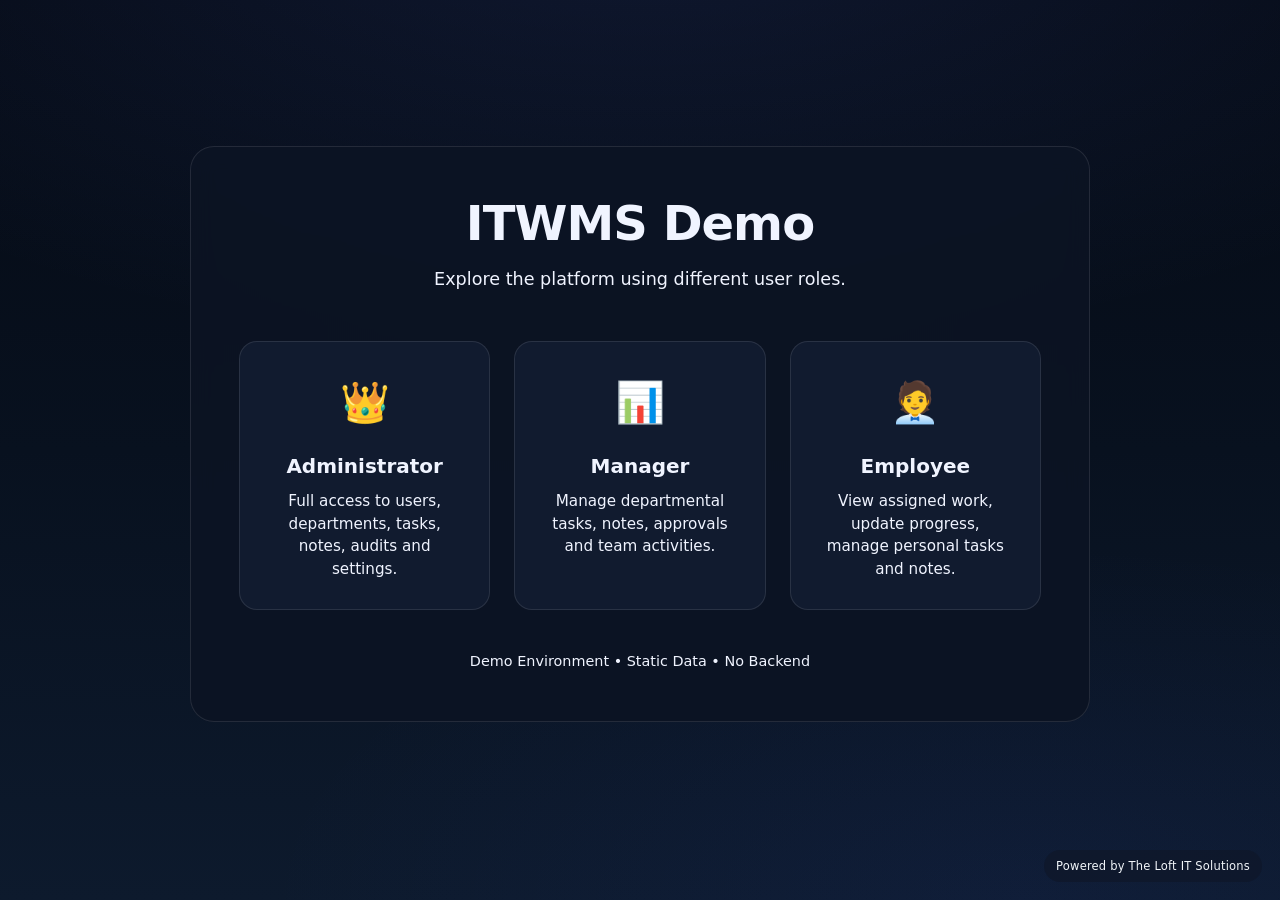
==== commit 6268630b: "Standardized Demo" ====
--- a/assets/html/audit.html
+++ b/assets/html/audit.html
@@ -218,5 +218,7 @@
   <script src="../js/main.js"></script>
   <script src="../js/notifications.js"></script>
   <script src="../js/audit.js"></script>
+
+  <div id="dcwPoweredBy" style="position:fixed;bottom:18px;right:18px;z-index:1000;background:rgba(15,23,42,0.85);color:#f1f5f9;font-size:11.5px;padding:7px 12px;border-radius:20px;letter-spacing:.2px;font-family:inherit;">Powered by <a href="https://theloftitsolutions.com" target="_blank" rel="noopener" style="color:#f1f5f9;">The Loft IT Solutions</a></div>
 </body>
 </html>
--- a/assets/css/main.css
+++ b/assets/css/main.css
@@ -456,21 +456,18 @@
   background: var(--bg-overlay);
   backdrop-filter: blur(8px);
   -webkit-backdrop-filter: blur(8px);
-  display: flex;
+  display: none;
   align-items: center;
   justify-content: center;
   padding: var(--space-4);
   z-index: var(--z-modal);
   opacity: 0;
-  visibility: hidden;
-  transition: 
-    opacity var(--transition-base),
-    visibility var(--transition-base);
+  transition: opacity var(--transition-base);
 }
 
 .modal:not(.hidden) {
+  display: flex;
   opacity: 1;
-  visibility: visible;
 }
 
 .modal-content {
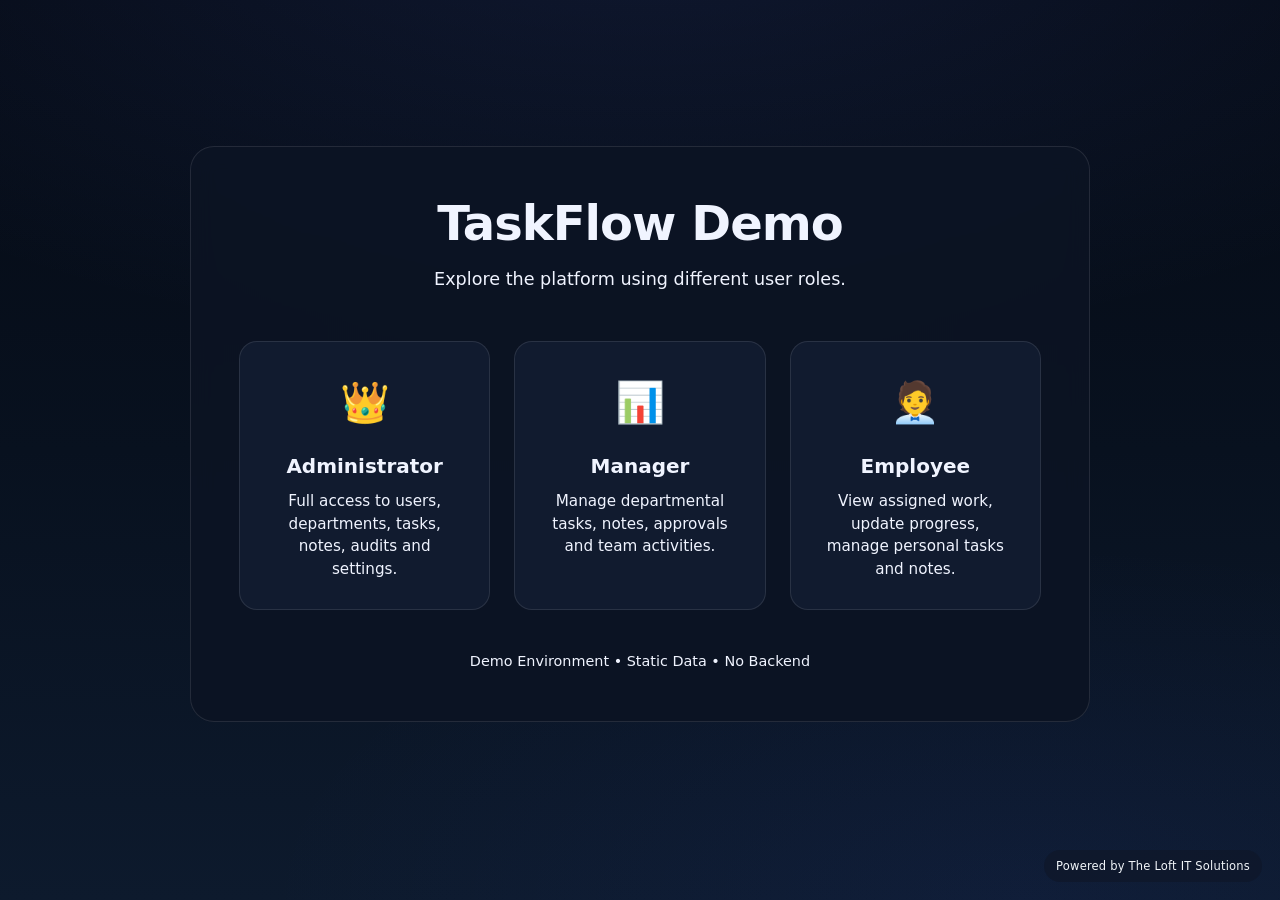
==== commit 9528ad2c: "Branding Fixes" ====
--- a/assets/html/audit.html
+++ b/assets/html/audit.html
@@ -9,10 +9,10 @@
   <meta name="viewport" content="width=device-width, initial-scale=1.0, maximum-scale=5.0" />
   <meta name="theme-color" content="#08111f" />
   <meta name="color-scheme" content="dark" />
-  <meta name="description" content="ITWMS - Audit Trails" />
+  <meta name="description" content="TaskFlow - Audit Trails" />
   <meta http-equiv="Content-Security-Policy" content="default-src 'self'; script-src 'self' 'unsafe-inline'; style-src 'self' 'unsafe-inline'; connect-src 'self' http://127.0.0.1:* http://localhost:* https:; img-src 'self' data:; font-src 'self' data:;" />
 
-  <title>Audit | ITWMS</title>
+  <title>Audit | TaskFlow</title>
 
   <link rel="preconnect" href="https://fonts.googleapis.com" />
   <link rel="preconnect" href="https://fonts.gstatic.com" crossorigin />
@@ -45,8 +45,8 @@
       <button class="sidebar-close" aria-label="Close navigation menu">&times;</button>
 
       <div class="sidebar-brand">
-        <div class="sidebar-brand-icon">IT</div>
-        <span class="sidebar-brand-text">ITWMS</span>
+        <div class="sidebar-brand-icon">TF</div>
+        <span class="sidebar-brand-text">TaskFlow</span>
       </div>
 
       <div class="sidebar-user">
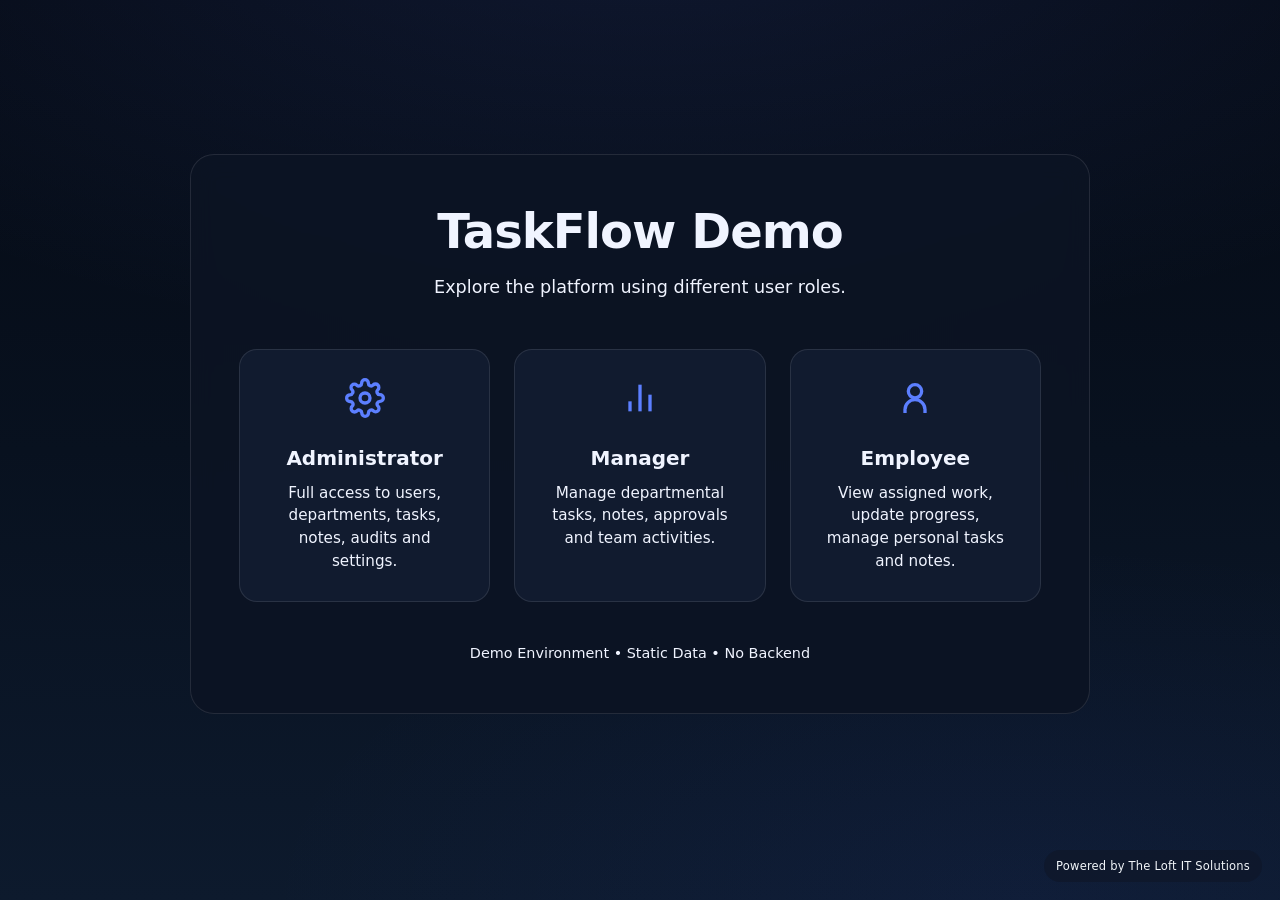
==== commit 85ab9c66: "Iconography" ====
--- a/assets/html/audit.html
+++ b/assets/html/audit.html
@@ -59,18 +59,18 @@
 
       <nav class="sidebar-nav">
         <ul class="sidebar-menu">
-          <li><a href="dashboard.html" id="sidebar-dashboard"><span class="menu-icon">📊</span><span>Dashboard</span></a></li>
-          <li class="admin-only manager-only"><a href="department.html" id="sidebar-departments"><span class="menu-icon">🏢</span><span>Departments</span></a></li>
-          <li class="admin-only"><a href="users.html" id="sidebar-users"><span class="menu-icon">👥</span><span>Users</span></a></li>
-          <li><a href="notes.html" id="sidebar-notes"><span class="menu-icon">📝</span><span>Notes</span></a></li>
-          <li><a href="tasks.html" id="sidebar-tasks"><span class="menu-icon">📋</span><span>Tasks</span></a></li>
-          <li class="admin-only"><a href="audit.html" id="sidebar-audit" class="active"><span class="menu-icon">🔍</span><span>Audit</span></a></li>
+          <li><a href="dashboard.html" id="sidebar-dashboard"><span class="menu-icon"><svg width="18" height="18" viewBox="0 0 24 24" fill="none" stroke="currentColor" stroke-width="2"><line x1="18" y1="20" x2="18" y2="10"/><line x1="12" y1="20" x2="12" y2="4"/><line x1="6" y1="20" x2="6" y2="14"/></svg></span><span>Dashboard</span></a></li>
+          <li class="admin-only manager-only"><a href="department.html" id="sidebar-departments"><span class="menu-icon"><svg width="18" height="18" viewBox="0 0 24 24" fill="none" stroke="currentColor" stroke-width="2"><path d="M3 21h18M5 21V7l7-4 7 4v14M9 9h1m-1 4h1m4-4h1m-1 4h1"/></svg></span><span>Departments</span></a></li>
+          <li class="admin-only"><a href="users.html" id="sidebar-users"><span class="menu-icon"><svg width="18" height="18" viewBox="0 0 24 24" fill="none" stroke="currentColor" stroke-width="2"><path d="M17 21v-2a4 4 0 0 0-4-4H5a4 4 0 0 0-4 4v2"/><circle cx="9" cy="7" r="4"/><path d="M23 21v-2a4 4 0 0 0-3-3.87"/><path d="M16 3.13a4 4 0 0 1 0 7.75"/></svg></span><span>Users</span></a></li>
+          <li><a href="notes.html" id="sidebar-notes"><span class="menu-icon"><svg width="18" height="18" viewBox="0 0 24 24" fill="none" stroke="currentColor" stroke-width="2"><path d="M11 4H4a2 2 0 0 0-2 2v14a2 2 0 0 0 2 2h14a2 2 0 0 0 2-2v-7"/><path d="M18.5 2.5a2.121 2.121 0 0 1 3 3L12 15l-4 1 1-4 9.5-9.5z"/></svg></span><span>Notes</span></a></li>
+          <li><a href="tasks.html" id="sidebar-tasks"><span class="menu-icon"><svg width="18" height="18" viewBox="0 0 24 24" fill="none" stroke="currentColor" stroke-width="2"><rect x="6" y="3" width="12" height="18" rx="2"/><path d="M9 3h6a1 1 0 0 1 1 1v2H8V4a1 1 0 0 1 1-1z"/><line x1="9" y1="11" x2="15" y2="11"/><line x1="9" y1="15" x2="15" y2="15"/></svg></span><span>Tasks</span></a></li>
+          <li class="admin-only"><a href="audit.html" id="sidebar-audit" class="active"><span class="menu-icon"><svg width="18" height="18" viewBox="0 0 24 24" fill="none" stroke="currentColor" stroke-width="2"><circle cx="11" cy="11" r="8"/><line x1="21" y1="21" x2="16.65" y2="16.65"/></svg></span><span>Audit</span></a></li>
         </ul>
       </nav>
 
       <div class="sidebar-footer">
-        <button class="sidebar-footer-btn" id="sidebar-settings-btn"><span class="menu-icon">⚙️</span><span>Settings</span></button>
-        <button class="sidebar-footer-btn" id="sidebar-signout"><span class="menu-icon">🚪</span><span>Sign Out</span></button>
+        <button class="sidebar-footer-btn" id="sidebar-settings-btn"><span class="menu-icon"><svg width="18" height="18" viewBox="0 0 24 24" fill="none" stroke="currentColor" stroke-width="2"><circle cx="12" cy="12" r="3"/><path d="M19.4 15a1.65 1.65 0 0 0 .33 1.82l.06.06a2 2 0 0 1 0 2.83 2 2 0 0 1-2.83 0l-.06-.06a1.65 1.65 0 0 0-1.82-.33 1.65 1.65 0 0 0-1 1.51V21a2 2 0 0 1-2 2 2 2 0 0 1-2-2v-.09A1.65 1.65 0 0 0 9 19.4a1.65 1.65 0 0 0-1.82.33l-.06.06a2 2 0 0 1-2.83 0 2 2 0 0 1 0-2.83l.06-.06a1.65 1.65 0 0 0 .33-1.82 1.65 1.65 0 0 0-1.51-1H3a2 2 0 0 1-2-2 2 2 0 0 1 2-2h.09A1.65 1.65 0 0 0 4.6 9a1.65 1.65 0 0 0-.33-1.82l-.06-.06a2 2 0 0 1 0-2.83 2 2 0 0 1 2.83 0l.06.06a1.65 1.65 0 0 0 1.82.33H9a1.65 1.65 0 0 0 1-1.51V3a2 2 0 0 1 2-2 2 2 0 0 1 2 2v.09a1.65 1.65 0 0 0 1 1.51 1.65 1.65 0 0 0 1.82-.33l.06-.06a2 2 0 0 1 2.83 0 2 2 0 0 1 0 2.83l-.06.06a1.65 1.65 0 0 0-.33 1.82V9a1.65 1.65 0 0 0 1.51 1H21a2 2 0 0 1 2 2 2 2 0 0 1-2 2h-.09a1.65 1.65 0 0 0-1.51 1z"/></svg></span><span>Settings</span></button>
+        <button class="sidebar-footer-btn" id="sidebar-signout"><span class="menu-icon"><svg width="18" height="18" viewBox="0 0 24 24" fill="none" stroke="currentColor" stroke-width="2"><path d="M9 21H5a2 2 0 0 1-2-2V5a2 2 0 0 1 2-2h4"/><polyline points="16 17 21 12 16 7"/><line x1="21" y1="12" x2="9" y2="12"/></svg></span><span>Sign Out</span></button>
       </div>
     </aside>
 
